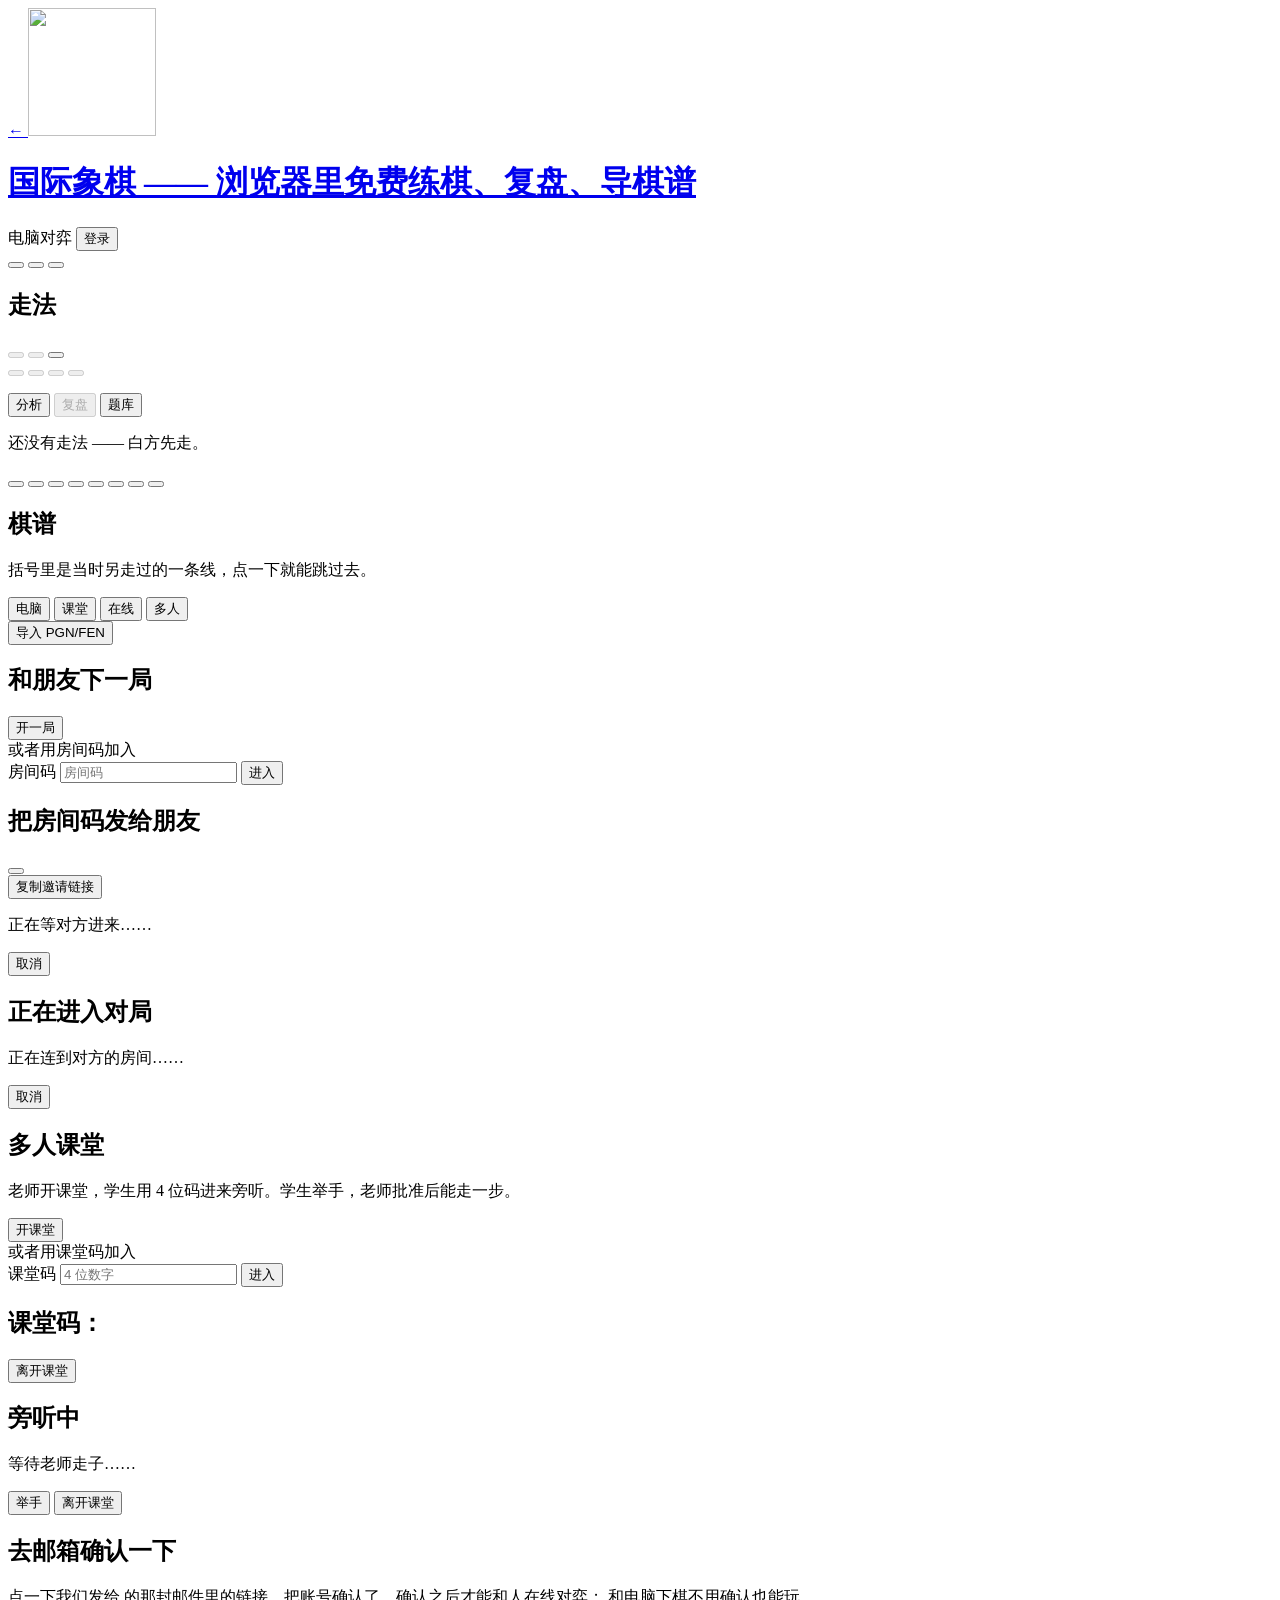
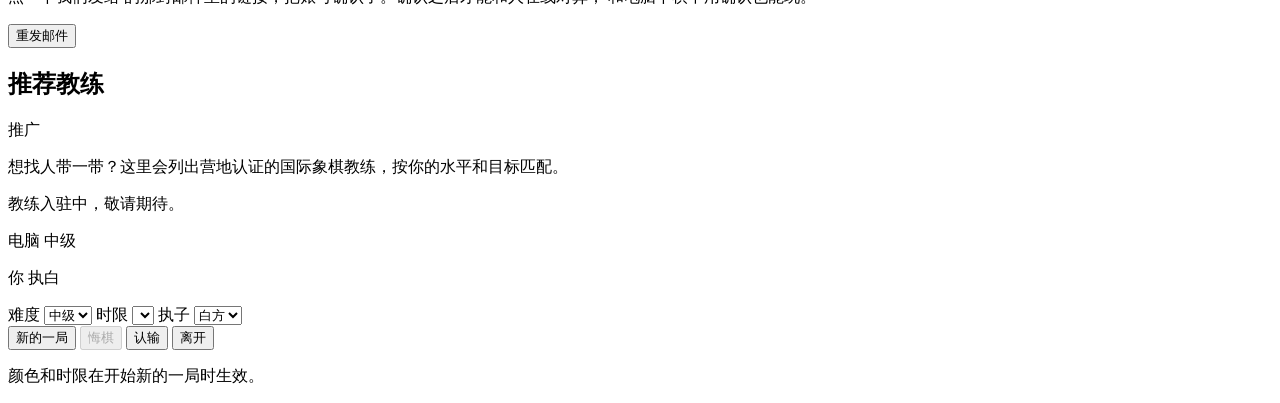
==== src/chess/index.html @ eb6404f6 "Chess: mark the coach section as a promotional slot It is an add-on rather than a feature, so it sho" ====
<!doctype html>
<html lang="zh-CN">
  <head>
    <meta charset="UTF-8" />
    <meta name="viewport" content="width=device-width, initial-scale=1.0" />
    <meta name="description" content="给自学者的一副国际象棋棋盘，浏览器里直接下，免费、无广告、不用装东西。和电脑练（三档难度），课堂或报房间码和朋友在线下，走完一手一手回看，棋谱能复制或存成 PGN 文件。" />
    <link rel="canonical" href="https://www.ichessgeek.com/chess/" />
    <meta property="og:type" content="website" />
    <meta property="og:site_name" content="国际象棋" />
    <meta property="og:url" content="https://www.ichessgeek.com/chess/" />
    <meta property="og:title" content="国际象棋自学 —— 浏览器里练棋、复盘、导棋谱" />
    <meta property="og:description" content="免费、不用装东西。和电脑练，或者报房间码和朋友在线下；走完一手一手回看，棋谱一键复制或存成 PGN。" />
    <!-- 1200x630 (1.91:1) is the ratio Facebook, LinkedIn, Slack, and X's
         large card all render. Built from tools/og-image.html.
         The name carries a v2 because crawlers and the CDN key the picture on
         its URL: overwriting og-image.png would keep serving the old card for a
         week, and links shared earlier still point at that URL, so it stays. -->
    <meta property="og:image" content="https://www.ichessgeek.com/chess/og-image-v2.png" />
    <meta property="og:image:type" content="image/png" />
    <meta property="og:image:width" content="1200" />
    <meta property="og:image:height" content="630" />
    <meta property="og:image:alt" content="国际象棋自学 —— 浏览器里免费。一张走出将死的棋盘。" />
    <meta name="twitter:card" content="summary_large_image" />
    <meta name="twitter:title" content="国际象棋自学 —— 浏览器里练棋、复盘、导棋谱" />
    <meta name="twitter:description" content="免费、不用装东西。和电脑练，或者报房间码和朋友在线下；走完一手一手回看，棋谱一键复制或存成 PGN。" />
    <meta name="twitter:image" content="https://www.ichessgeek.com/chess/og-image-v2.png" />
    <meta name="twitter:image:alt" content="国际象棋自学 —— 浏览器里免费。一张走出将死的棋盘。" />
    <link rel="icon" href="favicon.ico" sizes="48x48" />
    <link rel="icon" type="image/png" sizes="32x32" href="favicon-32x32.png" />
    <link rel="icon" type="image/png" sizes="16x16" href="favicon-16x16.png" />
    <link rel="apple-touch-icon" sizes="180x180" href="apple-touch-icon.png" />
    <link rel="manifest" href="site.webmanifest" />
    <meta name="theme-color" content="#f4f5f9" media="(prefers-color-scheme: light)" />
    <meta name="theme-color" content="#13151b" media="(prefers-color-scheme: dark)" />
    <title>国际象棋自学 —— 浏览器里练棋、复盘、导棋谱</title>
    <script type="application/ld+json">
      {
        "@context": "https://schema.org",
        "@type": ["WebApplication", "VideoGame"],
        "name": "国际象棋自学 —— 浏览器里练棋、复盘、导棋谱",
        "url": "https://www.ichessgeek.com/chess/",
        "description": "给自学者的一副国际象棋棋盘，浏览器里直接下，免费、无广告、不用装东西。和电脑练（三档难度），课堂或报房间码和朋友在线下，走完一手一手回看，棋谱能复制或存成 PGN 文件。",
        "applicationCategory": "EducationalApplication",
        "operatingSystem": "任何系统",
        "browserRequirements": "需要 JavaScript",
        "genre": "棋类",
        "gamePlatform": "网页浏览器",
        "playMode": ["SinglePlayer", "MultiPlayer"],
        "image": "https://www.ichessgeek.com/chess/icon-512.png",
        "offers": {
          "@type": "Offer",
          "price": "0",
          "priceCurrency": "USD"
        }
      }
    </script>
    <script>
      // Resolve the theme before first paint to avoid a flash. main.js keeps
      // the attribute in sync afterwards; "system" follows the OS setting.
      (function () {
        var theme;
        try {
          theme = (JSON.parse(localStorage.getItem('chess-settings')) || {}).theme;
        } catch (e) {
          /* fall through to system */
        }
        if (theme !== 'light' && theme !== 'dark') {
          theme = window.matchMedia('(prefers-color-scheme: dark)').matches
            ? 'dark'
            : 'light';
        }
        document.documentElement.dataset.theme = theme;
      })();
    </script>
    <!-- Plausible 是上游站的统计，脚本里写的是他们的站点 id，在我们域名上只会
         404；src/analytics.js 的 track() 用 window.plausible?.()，没有存根也只是
         什么都不做，所以这里整段去掉，不替换成别的统计。 -->
  </head>
  <body>
    <noscript>
      <p class="noscript-note">
        这副棋盘完全在浏览器里运行，需要开启 JavaScript 才能用。
        开启之后就能和电脑对弈，或者两个人用一台设备课堂对弈。
      </p>
    </noscript>
    <div id="app">
      <header class="topbar">
        <a class="brand" href="/" aria-label="国际象棋 —— 返回 ichessgeek.com 首页">
          <span class="brand-back" aria-hidden="true">←</span>
          <span class="brand-mark"><img src="icon-128.png" alt="" width="128" height="128" /></span>
          <h1 class="brand-name">国际象棋<span class="visually-hidden"> —— 浏览器里免费练棋、复盘、导棋谱</span></h1>
        </a>
        <div class="topbar-right">
          <span class="topbar-note" id="topbar-note">电脑对弈</span>
          <button class="account-chip" id="account-chip" type="button" aria-haspopup="dialog" aria-controls="account-dialog">
            <i data-lucide="user"></i>
            <span class="account-chip-name" id="account-chip-label">登录</span>
            <span class="account-flag" id="account-flag" title="邮箱还没确认" aria-hidden="true" hidden>!</span>
          </button>
          <div class="theme-toggle" role="group" aria-label="主题">
            <button type="button" data-theme-choice="light" title="浅色主题" aria-label="浅色主题">
              <i data-lucide="sun"></i>
            </button>
            <button type="button" data-theme-choice="dark" title="深色主题" aria-label="深色主题">
              <i data-lucide="moon"></i>
            </button>
            <button type="button" data-theme-choice="system" title="跟随系统主题" aria-label="跟随系统主题">
              <i data-lucide="monitor"></i>
            </button>
          </div>
        </div>
      </header>

      <main class="layout">
        <aside class="sidebar sidebar-left">
          <section class="card moves-card" id="moves-card">
            <div class="card-head">
              <h2 class="card-title">走法</h2>
              <div class="card-actions">
                <button class="icon-btn icon-btn-sm" id="pgn-copy-btn" type="button" title="复制 PGN 棋谱" aria-label="复制 PGN 棋谱" disabled>
                  <i data-lucide="clipboard-copy"></i>
                </button>
                <button class="icon-btn icon-btn-sm" id="pgn-download-btn" type="button" title="下载 PGN 文件" aria-label="下载 PGN 文件" disabled>
                  <i data-lucide="download"></i>
                </button>
                <button class="icon-btn icon-btn-sm" id="library-btn" type="button" title="棋谱库：下过的局都在这里" aria-label="打开棋谱库">
                  <i data-lucide="library"></i>
                </button>
              </div>
            </div>
            <div class="review-bar">
              <div class="review-nav" role="group" aria-label="回看棋局">
                <button class="icon-btn icon-btn-sm" id="review-first-btn" type="button" title="开局局面" aria-label="回到开局局面" disabled>
                  <i data-lucide="chevron-first"></i>
                </button>
                <button class="icon-btn icon-btn-sm" id="review-prev-btn" type="button" title="上一步" aria-label="回看上一步" disabled>
                  <i data-lucide="chevron-left"></i>
                </button>
                <button class="icon-btn icon-btn-sm" id="review-next-btn" type="button" title="下一步" aria-label="前进到下一步" disabled>
                  <i data-lucide="chevron-right"></i>
                </button>
                <button class="icon-btn icon-btn-sm" id="review-last-btn" type="button" title="最新局面" aria-label="回到最新局面" disabled>
                  <i data-lucide="chevron-last"></i>
                </button>
              </div>
              <p class="review-note" id="review-note"></p>
              <div class="review-modes">
                <button class="btn btn-ghost analysis-toggle" id="analysis-btn" type="button" aria-pressed="false">
                  <i data-lucide="activity"></i>分析
                </button>
                <button class="btn btn-ghost review-toggle" id="review-game-btn" type="button" disabled>
                  <i data-lucide="scan-search"></i>复盘
                </button>
                <button class="btn btn-ghost tactics-toggle" id="tactics-btn" type="button" aria-pressed="false">
                  <i data-lucide="target"></i>题库
                </button>
              </div>
            </div>
            <ol class="move-list" id="move-list"></ol>
            <p class="moves-empty" id="moves-empty">还没有走法 —— 白方先走。</p>
            <section class="analysis hidden" id="analysis-panel" aria-label="引擎评估">
              <div class="eval-row">
                <div class="eval-bar" aria-hidden="true"><span class="eval-fill" id="eval-fill"></span></div>
                <span class="eval-score" id="eval-score"></span>
              </div>
              <ol class="eval-lines" id="eval-lines"></ol>
              <p class="eval-note" id="eval-note"></p>
            </section>
            <section class="tactics-section hidden" id="tactics-panel-section" aria-label="题库练习">
              <div id="tactics-panel-container"></div>
            </section>
          </section>
        </aside>

        <section class="board-column">
          <div class="board-frame">
            <div id="board" class="board" role="grid" aria-label="国际象棋棋盘"></div>
          </div>
          <div class="annotation-toolbar" id="annotation-toolbar" role="toolbar" aria-label="画笔工具">
            <button type="button" data-tool="square" aria-pressed="false" title="格子高亮：点击格子添加/移除高亮">
              <i data-lucide="square"></i>
            </button>
            <button type="button" data-tool="arrow" aria-pressed="false" title="箭头：从起点拖到终点画箭头">
              <i data-lucide="arrow-right"></i>
            </button>
            <button type="button" data-tool="erase" aria-pressed="false" title="擦除：点击格子或箭头擦除">
              <i data-lucide="eraser"></i>
            </button>
            <span class="separator"></span>
            <button type="button" class="color-swatch" data-color="yellow" aria-pressed="true" aria-label="黄色（当前选中）" title="黄色"></button>
            <button type="button" class="color-swatch" data-color="green" aria-pressed="false" aria-label="绿色" title="绿色"></button>
            <button type="button" class="color-swatch" data-color="red" aria-pressed="false" aria-label="红色" title="红色"></button>
            <button type="button" class="color-swatch" data-color="blue" aria-pressed="false" aria-label="蓝色" title="蓝色"></button>
            <span class="separator"></span>
            <button type="button" id="annotation-clear" title="清空当前局面所有标注">
              <i data-lucide="trash-2"></i>
            </button>
          </div>
          <!-- 主线带支线的棋谱另开一页，放在棋盘正下方：走法区是记录本，只记走出来的
               那一条线，括号里的另一条得另放才看得清（写法照 ChessBase 的注释窗）。 -->
          <section class="pgn-sheet hidden" id="pgn-sheet" aria-label="棋谱：主线与支线">
            <div class="pgn-head">
              <h2 class="pgn-title">棋谱</h2>
              <p class="pgn-note">括号里是当时另走过的一条线，点一下就能跳过去。</p>
            </div>
            <div class="pgn-body" id="pgn-body"></div>
          </section>
          <!-- 复盘报告放在棋盘下方而不是左侧走法卡里：那一栏只有 280px，评估曲线
               挤成一条看不清起伏，多分支棋谱和教练的批注更放不下。 -->
          <section class="review-progress-section hidden" id="review-progress-section">
            <div id="review-progress-container"></div>
          </section>
          <section class="review-sheet hidden" id="review-result-panel" aria-label="复盘报告">
            <div class="review-panel" id="review-panel-container"></div>
          </section>
        </section>

        <aside class="sidebar">
          <div class="mode-switch" role="group" aria-label="对弈模式">
            <button type="button" data-mode="computer" aria-pressed="true">
              <i data-lucide="cpu"></i>电脑
            </button>
            <button type="button" data-mode="local" aria-pressed="false">
              <i data-lucide="users"></i>课堂
            </button>
            <button type="button" data-mode="online" aria-pressed="false">
              <i data-lucide="globe"></i>在线
            </button>
            <button type="button" data-mode="class" aria-pressed="false">
              <i data-lucide="school"></i>多人
            </button>
          </div>

          <button type="button" class="btn btn-secondary" id="import-btn">
            <i data-lucide="upload"></i>导入 PGN/FEN
          </button>

          <div id="result-banner" class="result-banner hidden"></div>

          <section class="card online-card hidden" id="online-card" aria-label="在线对弈设置">
            <div class="online-section" id="online-idle">
              <h2 class="card-title">和朋友下一局</h2>
              <p class="online-note" id="online-invite-note" hidden>
                有人约你对弈 —— 按「进入」就能坐下。
              </p>
              <button class="btn btn-primary btn-block" id="host-btn" type="button">
                <i data-lucide="plus"></i><span id="host-btn-label">开一局</span>
              </button>
              <div class="online-divider" aria-hidden="true"><span>或者用房间码加入</span></div>
              <form class="join-row" id="join-form">
                <label class="visually-hidden" for="join-input">房间码</label>
                <!-- Room codes are six characters from an alphabet with no I, O,
                     0 or 1, and served uppercase. The referee folds case, but a
                     phone keyboard that starts in lowercase shows the player a
                     code that does not look like the one they were sent. -->
                <input
                  id="join-input"
                  name="code"
                  placeholder="房间码"
                  autocomplete="off"
                  autocapitalize="characters"
                  autocorrect="off"
                  spellcheck="false"
                />
                <button class="btn btn-ghost" id="join-btn" type="submit">进入</button>
              </form>
              <p class="online-error" id="online-error" role="alert" hidden></p>
            </div>

            <div class="online-section hidden" id="online-hosting">
              <h2 class="card-title">把房间码发给朋友</h2>
              <div class="invite-box">
                <code class="invite-code" id="invite-code"></code>
                <button class="icon-btn" id="copy-code-btn" type="button" title="复制房间码" aria-label="复制房间码">
                  <i data-lucide="copy" class="icon-copy"></i>
                  <i data-lucide="check" class="icon-check hidden"></i>
                </button>
              </div>
              <button class="btn btn-primary btn-block" id="copy-link-btn" type="button">
                <i data-lucide="link"></i><span id="copy-link-label">复制邀请链接</span>
              </button>
              <p class="online-wait"><span class="spinner" aria-hidden="true"></span>正在等对方进来……</p>
              <button class="btn btn-ghost btn-block" id="cancel-host-btn" type="button">取消</button>
            </div>

            <div class="online-section hidden" id="online-joining">
              <h2 class="card-title">正在进入对局</h2>
              <p class="online-wait"><span class="spinner" aria-hidden="true"></span>正在连到对方的房间……</p>
              <button class="btn btn-ghost btn-block" id="cancel-join-btn" type="button">取消</button>
            </div>
          </section>

          <section class="card class-card hidden" id="class-card" aria-label="多人课堂">
            <div class="online-section" id="class-idle">
              <h2 class="card-title">多人课堂</h2>
              <p class="online-note">老师开课堂，学生用 4 位码进来旁听。学生举手，老师批准后能走一步。</p>
              <button class="btn btn-primary btn-block" id="class-create-btn" type="button">
                <i data-lucide="plus"></i>开课堂
              </button>
              <div class="online-divider" aria-hidden="true"><span>或者用课堂码加入</span></div>
              <form class="join-row" id="class-join-form">
                <label class="visually-hidden" for="class-join-input">课堂码</label>
                <input
                  id="class-join-input"
                  name="code"
                  type="text"
                  inputmode="numeric"
                  autocomplete="off"
                  maxlength="4"
                  pattern="\d{4}"
                  placeholder="4 位数字"
                />
                <button class="btn btn-ghost" id="class-join-btn" type="submit">进入</button>
              </form>
              <p class="online-error" id="class-error" role="alert" hidden></p>
            </div>

            <div class="online-section hidden" id="class-active">
              <h2 class="card-title">课堂码：<span id="class-code-display"></span></h2>
              <div id="class-students" class="class-students"></div>
              <button class="btn btn-ghost btn-block" id="class-leave-btn" type="button">离开课堂</button>
            </div>

            <div class="online-section hidden" id="class-student-panel">
              <h2 class="card-title">旁听中</h2>
              <p class="online-note" id="class-student-status">等待老师走子……</p>
              <button class="btn btn-primary btn-block" id="class-hand-btn" type="button">
                <i data-lucide="hand"></i><span class="class-hand-label">举手</span>
              </button>
              <button class="btn btn-ghost btn-block" id="class-student-leave-btn" type="button">离开课堂</button>
            </div>
          </section>

          <!-- Shown only for a signed-in player whose email is not confirmed
               yet: the one thing standing between them and a game online. -->
          <section class="card verify-card hidden" id="verify-card" aria-labelledby="verify-title">
            <h2 class="card-title" id="verify-title">去邮箱确认一下</h2>
            <p class="verify-note">
              点一下我们发给
              <span class="verify-mail" id="verify-email"></span>
              的那封邮件里的链接，把账号确认了。确认之后才能和人在线对弈；
              和电脑下棋不用确认也能玩。
            </p>
            <button class="btn btn-ghost btn-block" id="resend-btn" type="button">重发邮件</button>
            <p class="online-error" id="verify-error" role="alert" hidden></p>
          </section>

          <!-- 推荐教练：附加位（不是功能），等营地老师入驻后再填真实内容。 -->
          <section class="card coach-card" id="coach-card" aria-labelledby="coach-title">
            <div class="coach-head">
              <h2 class="card-title" id="coach-title">
                <i data-lucide="megaphone" class="coach-icon"></i>推荐教练
              </h2>
              <span class="coach-tag">推广</span>
            </div>
            <p class="coach-note">
              想找人带一带？这里会列出营地认证的国际象棋教练，按你的水平和目标匹配。
            </p>
            <p class="coach-coming-soon">教练入驻中，敬请期待。</p>
          </section>

          <section class="card player-card" id="card-top">
            <span class="player-icon">
              <i data-lucide="cpu" class="icon-cpu"></i>
              <i data-lucide="user" class="icon-user hidden"></i>
            </span>
            <div class="player-info">
              <p class="player-line">
                <span class="player-name" id="top-name">电脑</span>
                <span class="player-note" id="top-caption">中级</span>
                <span class="dots" aria-hidden="true"><span></span><span></span><span></span></span>
              </p>
              <p class="player-taken">
                <span class="caps" id="captures-top"></span>
                <span class="material" id="material-top"></span>
              </p>
            </div>
            <!-- role="timer" is readable on demand but never announced, which
                 is what a value changing ten times a second wants to be. -->
            <span class="clock hidden" id="clock-top" role="timer"></span>
            <span class="turn-dot" aria-hidden="true"></span>
          </section>

          <section class="card player-card" id="card-bottom">
            <span class="player-icon"><i data-lucide="user"></i></span>
            <div class="player-info">
              <p class="player-line">
                <span class="player-name" id="bottom-name">你</span>
                <span class="player-note" id="bottom-caption">执白</span>
              </p>
              <p class="player-taken">
                <span class="caps" id="captures-bottom"></span>
                <span class="material" id="material-bottom"></span>
              </p>
            </div>
            <span class="clock hidden" id="clock-bottom" role="timer"></span>
            <span class="turn-dot" aria-hidden="true"></span>
          </section>

          <section class="controls" id="controls">
            <div class="field-row" id="field-row">
              <label class="field" id="level-field">
                <span class="field-label">难度</span>
                <select id="level-select">
                  <option value="easy">入门</option>
                  <option value="medium" selected>中级</option>
                  <option value="hard">高级</option>
                </select>
              </label>
              <label class="field" id="time-field">
                <span class="field-label">时限</span>
                <!-- Options are built from TIME_CONTROLS in src/game/clock.js,
                     so the ids that cross the wire and land in saved games
                     have exactly one definition. -->
                <select id="time-select"></select>
              </label>
              <label class="field" id="color-field">
                <span class="field-label" id="color-label">执子</span>
                <select id="color-select">
                  <option value="w" selected>白方</option>
                  <option value="b">黑方</option>
                  <option value="random">随机</option>
                </select>
              </label>
            </div>
            <div class="button-row" id="button-row">
              <button class="btn btn-primary" id="new-game-btn" type="button">
                <i data-lucide="plus"></i>新的一局
              </button>
              <button class="btn btn-ghost" id="undo-btn" type="button" disabled>
                <i data-lucide="undo-2"></i>悔棋
              </button>
              <button class="btn btn-ghost btn-danger hidden" id="resign-btn" type="button">
                <i data-lucide="flag"></i>认输
              </button>
              <button class="btn btn-ghost hidden" id="leave-btn" type="button">
                <i data-lucide="log-out"></i>离开
              </button>
            </div>
            <p class="controls-hint" id="controls-hint">颜色和时限在开始新的一局时生效。</p>
          </section>
        </aside>
      </main>
    </div>

    <!-- Announces moves, check, and game results to assistive technology. -->
    <div class="visually-hidden" role="status" id="sr-status"></div>

    <!-- Transient notices (copied link, opponent events, connection errors). -->
    <div class="toast" id="toast" role="status"></div>

    <dialog class="dialog promo-dialog" id="promo-dialog" aria-labelledby="promo-title">
      <h2 class="dialog-title" id="promo-title">升变成</h2>
      <div class="promo-choices">
        <button type="button" data-promo="q" autofocus><img alt="后" /></button>
        <button type="button" data-promo="r"><img alt="车" /></button>
        <button type="button" data-promo="b"><img alt="象" /></button>
        <button type="button" data-promo="n"><img alt="马" /></button>
      </div>
    </dialog>

    <dialog class="dialog gameover-dialog" id="gameover-dialog" aria-labelledby="gameover-title" aria-describedby="gameover-sub">
      <span class="gameover-icon" id="gameover-icon-win"><i data-lucide="trophy"></i></span>
      <span class="gameover-icon" id="gameover-icon-loss"><i data-lucide="flag"></i></span>
      <span class="gameover-icon" id="gameover-icon-draw"><i data-lucide="handshake"></i></span>
      <h2 class="dialog-title" id="gameover-title">对局结束</h2>
      <p class="dialog-sub" id="gameover-sub"></p>
      <div class="dialog-buttons">
        <button class="btn btn-primary" id="gameover-new" type="button" autofocus>新的一局</button>
        <button class="btn btn-ghost" id="gameover-close" type="button">回看棋盘</button>
      </div>
    </dialog>

    <dialog class="dialog" id="confirm-dialog" aria-labelledby="confirm-title" aria-describedby="confirm-sub">
      <h2 class="dialog-title" id="confirm-title"></h2>
      <p class="dialog-sub" id="confirm-sub"></p>
      <div class="dialog-buttons">
        <button class="btn btn-danger-solid" id="confirm-yes" type="button"></button>
        <button class="btn btn-ghost" id="confirm-no" type="button" autofocus>取消</button>
      </div>
    </dialog>

    <dialog class="dialog import-dialog" id="import-dialog" aria-labelledby="import-title">
      <h2 class="dialog-title" id="import-title">导入棋局</h2>
      <p class="dialog-sub">粘贴 PGN 或 FEN 字符串，导入棋局或局面。</p>
      <textarea id="import-textarea" rows="8" placeholder="例如：&#10;1. e4 e5 2. Nf3 Nc6 *&#10;&#10;或 FEN：&#10;rnbqkbnr/pppppppp/8/8/4P3/8/PPPP1PPP/RNBQKBNR b KQkq e3 0 1"></textarea>
      <p class="import-error hidden" id="import-error"></p>
      <div class="dialog-buttons">
        <button class="btn btn-primary" id="import-confirm" type="button">导入</button>
        <button class="btn btn-ghost" id="import-cancel" type="button">取消</button>
      </div>
    </dialog>

    <dialog class="dialog account-dialog" id="account-dialog" aria-labelledby="account-title">
      <h2 class="dialog-title" id="account-title">登录</h2>

      <div class="account-tabs" role="group" aria-label="登录或注册" id="account-tabs">
        <button type="button" data-pane="signin" class="selected" aria-pressed="true">登录</button>
        <button type="button" data-pane="signup" aria-pressed="false">注册</button>
      </div>

      <!-- novalidate: a browser's own "please fill out this field" bubble comes
           in the browser's language and pops over there, not in the line this
           panel already has for it. The server checks everything anyway. -->
      <form class="account-pane" id="signin-pane" novalidate>
        <label class="field">
          <span class="field-label">邮箱</span>
          <input id="signin-email" name="email" type="email" autocomplete="username" spellcheck="false" />
        </label>
        <label class="field">
          <span class="field-label">密码</span>
          <input id="signin-password" name="password" type="password" autocomplete="current-password" />
        </label>
        <p class="online-error" id="signin-error" role="alert" hidden></p>
        <button class="btn btn-primary btn-block" id="signin-btn" type="submit">登录</button>
      </form>

      <form class="account-pane hidden" id="signup-pane" novalidate>
        <label class="field">
          <span class="field-label">昵称</span>
          <!-- The server caps the nickname at 30 characters; the field says so
               up front rather than letting a long name be quietly cut. -->
          <input id="signup-nickname" name="nickname" maxlength="30" autocomplete="nickname" />
        </label>
        <label class="field">
          <span class="field-label">邮箱</span>
          <input id="signup-email" name="email" type="email" autocomplete="username" spellcheck="false" />
        </label>
        <label class="field">
          <span class="field-label">密码</span>
          <input id="signup-password" name="password" type="password" autocomplete="new-password" />
        </label>
        <p class="account-hint">至少 8 位。我们会发一封邮件确认这个地址 —— 现在就能开始下棋。</p>
        <p class="online-error" id="signup-error" role="alert" hidden></p>
        <button class="btn btn-primary btn-block" id="signup-btn" type="submit">注册</button>
      </form>

      <div class="account-pane hidden" id="account-pane">
        <p class="account-name" id="account-name"></p>
        <p class="account-mail" id="account-mail"></p>
        <p class="account-state" id="account-state"></p>
        <div class="dialog-buttons">
          <button class="btn btn-ghost" id="account-signout-btn" type="button">
            <i data-lucide="log-out"></i>退出登录
          </button>
          <button class="btn btn-primary" id="account-close-btn" type="button">关闭</button>
        </div>
      </div>
    </dialog>

    <dialog class="dialog library-dialog" id="library-dialog" aria-labelledby="library-title">
      <h2 class="dialog-title" id="library-title">棋谱库</h2>
      <p class="dialog-sub" id="library-note">下完的局存在这台设备上（最多 60 局）。勾选后一次导出成一个 PGN 文件。</p>

      <div class="library-bar hidden" id="library-bar">
        <label class="library-all" id="library-all">
          <input type="checkbox" id="library-select-all" />
          <span>全选</span>
        </label>
        <p class="library-picked" id="library-picked" role="status"></p>
      </div>

      <ul class="library-list" id="library-list"></ul>
      <p class="library-empty" id="library-empty">还没有下完的局 —— 赢、输、和、认输都算，终局之后就会出现在这里。</p>

      <div class="dialog-buttons">
        <button class="btn btn-primary btn-block" id="library-export-btn" type="button">
          <i data-lucide="download"></i>导出勾选的棋谱
        </button>
      </div>
      <div class="dialog-buttons">
        <button class="btn btn-ghost" id="library-clear-btn" type="button">清空</button>
        <button class="btn btn-ghost" id="library-close-btn" type="button">关闭</button>
      </div>
    </dialog>

    <script type="module" src="/src/main.js"></script>
  </body>
</html>
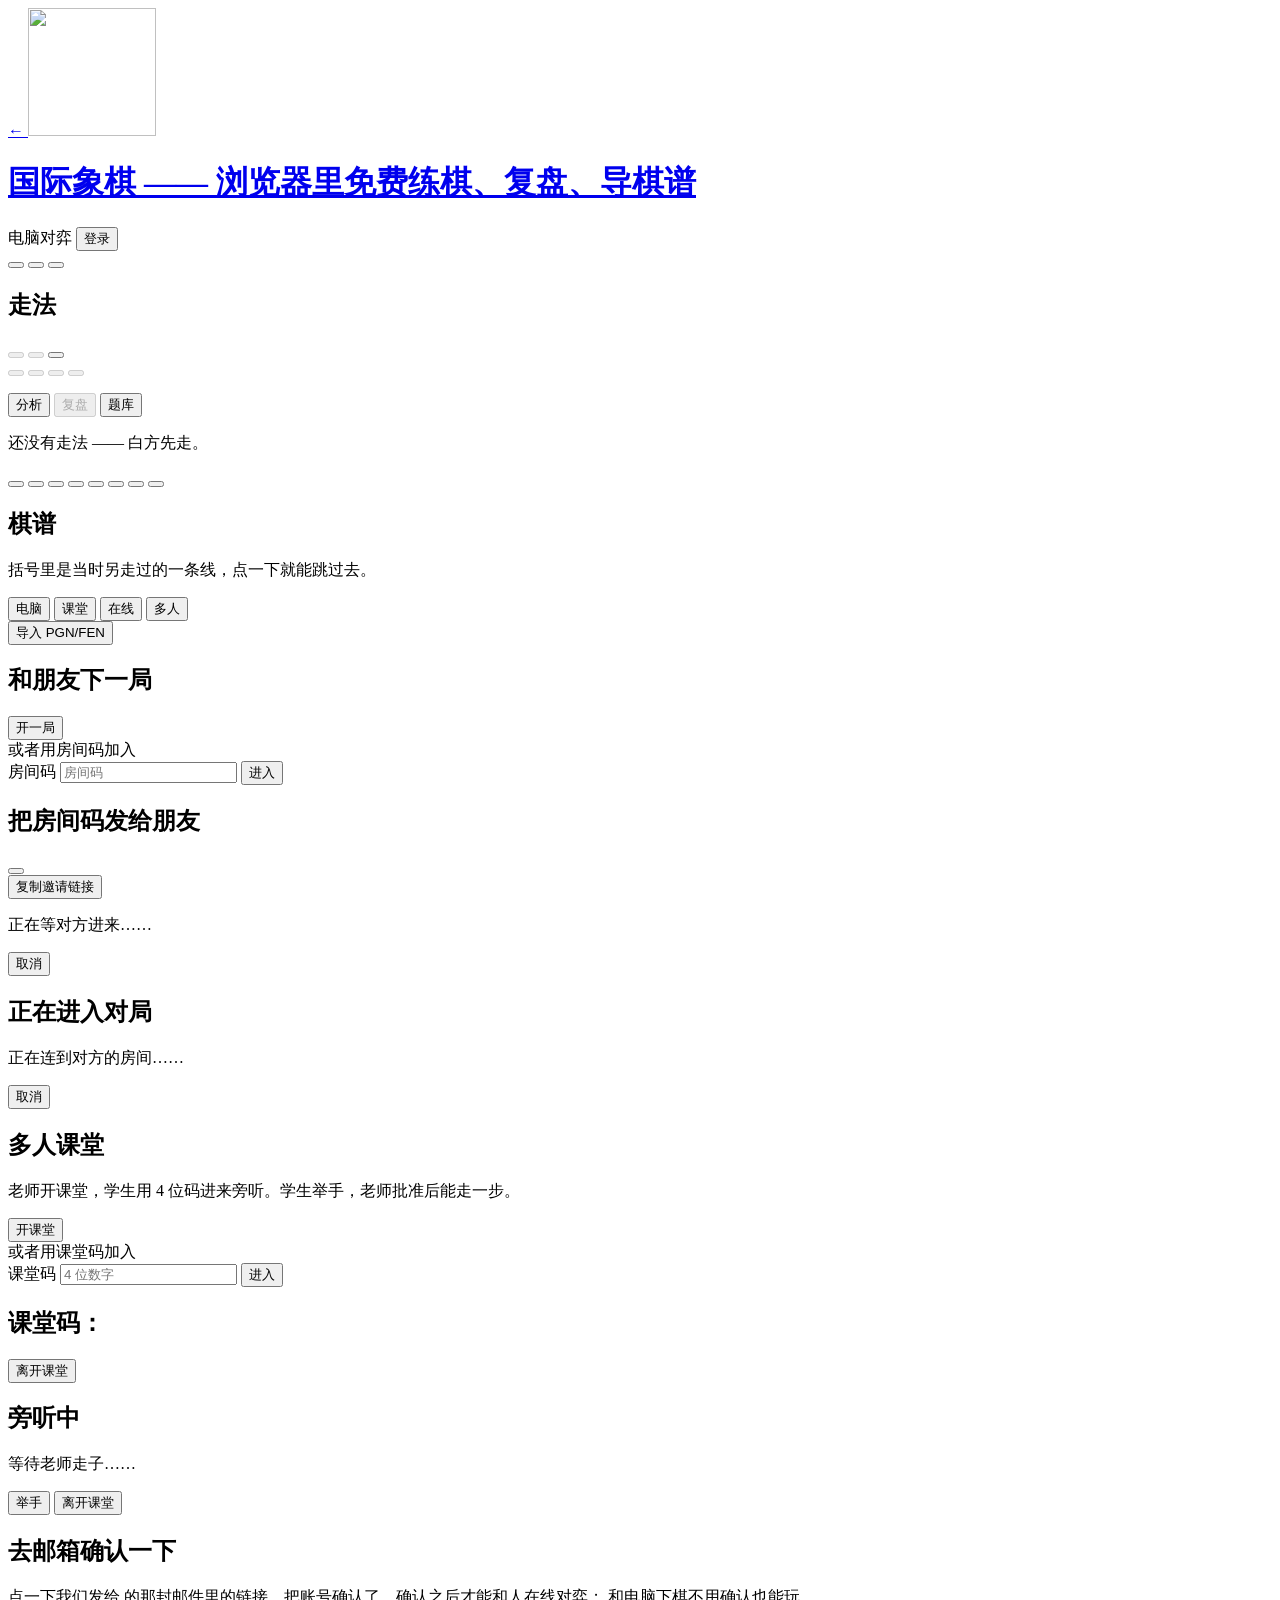
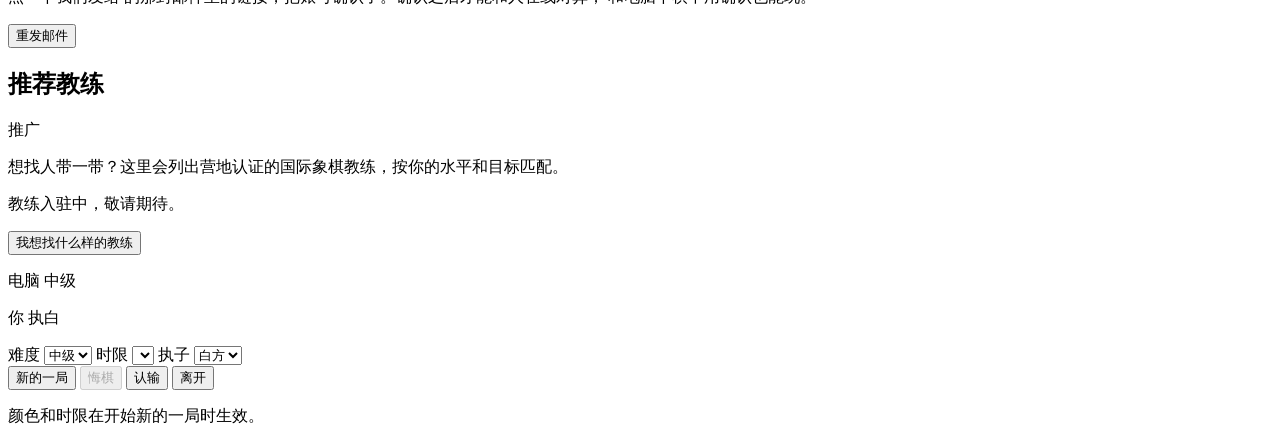
==== commit 468a773a: "Chess: a form for what kind of coach you are looking for The coach card now opens a dialog: level, g" ====
--- a/src/chess/index.html
+++ b/src/chess/index.html
@@ -357,6 +357,14 @@
               想找人带一带？这里会列出营地认证的国际象棋教练，按你的水平和目标匹配。
             </p>
             <p class="coach-coming-soon">教练入驻中，敬请期待。</p>
+
+            <!-- 先把"你想要什么样的"收下来：教练入驻那天才有东西可匹配，
+                 而这件事现在就能做，不必等老师。 -->
+            <button class="btn btn-ghost btn-block coach-pref-btn" id="coach-pref-btn" type="button"
+                    aria-haspopup="dialog" aria-controls="coach-pref-dialog">
+              <i data-lucide="target"></i><span class="coach-pref-btn-label">我想找什么样的教练</span>
+            </button>
+            <p class="coach-pref-state hidden" id="coach-pref-state"></p>
           </section>
 
           <section class="card player-card" id="card-top">
@@ -574,6 +582,73 @@
       </div>
     </dialog>
 
+    <!-- 教练偏好。六组选项的控件、legend 的措辞和那句"选几项"的提示，全由
+         src/ui/coachPref.js 按 src/game/coachPref.js 那张表生成 —— 选项与上限只在
+         一处定义，加一档水平或改个数量上限都不用动这里。这里只留容器。 -->
+    <dialog class="dialog coach-pref-dialog" id="coach-pref-dialog" aria-labelledby="coach-pref-title">
+      <h2 class="dialog-title" id="coach-pref-title">我想找什么样的教练</h2>
+      <p class="dialog-sub">
+        想法会变，这张表随时能改。填不填都能下棋 —— 它只影响教练入驻之后给你推荐谁。
+      </p>
+
+      <fieldset class="pref-group" id="pref-level-group">
+        <legend class="pref-legend" id="pref-level-legend"></legend>
+        <div class="pref-choices" id="pref-level-choices"></div>
+      </fieldset>
+
+      <fieldset class="pref-group" id="pref-goals-group">
+        <legend class="pref-legend" id="pref-goals-legend"></legend>
+        <div class="pref-choices" id="pref-goals-choices"></div>
+      </fieldset>
+
+      <fieldset class="pref-group" id="pref-formats-group">
+        <legend class="pref-legend" id="pref-formats-legend"></legend>
+        <div class="pref-choices" id="pref-formats-choices"></div>
+      </fieldset>
+
+      <fieldset class="pref-group" id="pref-slots-group">
+        <legend class="pref-legend" id="pref-slots-legend"></legend>
+        <div class="pref-choices" id="pref-slots-choices"></div>
+      </fieldset>
+
+      <fieldset class="pref-group" id="pref-timezone-group">
+        <legend class="pref-legend" id="pref-timezone-legend"></legend>
+        <div class="pref-choices" id="pref-timezone-choices"></div>
+      </fieldset>
+
+      <fieldset class="pref-group" id="pref-language-group">
+        <legend class="pref-legend" id="pref-language-legend"></legend>
+        <div class="pref-choices" id="pref-language-choices"></div>
+      </fieldset>
+
+      <label class="field pref-group pref-note-block" id="pref-note-group">
+        <span class="field-label pref-note-head">
+          <span>补充说明</span>
+          <span class="pref-counter" id="pref-note-count">0 / 240</span>
+        </span>
+        <!-- maxlength 故意放宽到 300（真上限是 240 个字）：卡死在 240 的话，人只
+             会觉得"打字打不上去"，看不到自己超了。计数变红再说清一次更好懂。 -->
+        <textarea class="pref-note" id="pref-note" rows="3" maxlength="300"
+                  placeholder="想解决什么问题、孩子多大、上过什么课……都可以写"></textarea>
+      </label>
+
+      <label class="pref-contact" id="pref-contact-group">
+        <input type="checkbox" id="pref-contact" />
+        <span>可以发邮件联系我（发到账号那个邮箱）。不勾也行，只是教练没法主动找你。</span>
+      </label>
+
+      <p class="pref-privacy">
+        这张表里没有邮箱、没有密码；能不能联系到你，只看上面那个勾。
+      </p>
+
+      <p class="online-error" id="coach-pref-error" role="alert" hidden></p>
+
+      <div class="dialog-buttons">
+        <button class="btn btn-ghost" id="coach-pref-close-btn" type="button">关闭</button>
+        <button class="btn btn-primary" id="coach-pref-save-btn" type="button">保存</button>
+      </div>
+    </dialog>
+
     <script type="module" src="/src/main.js"></script>
   </body>
 </html>
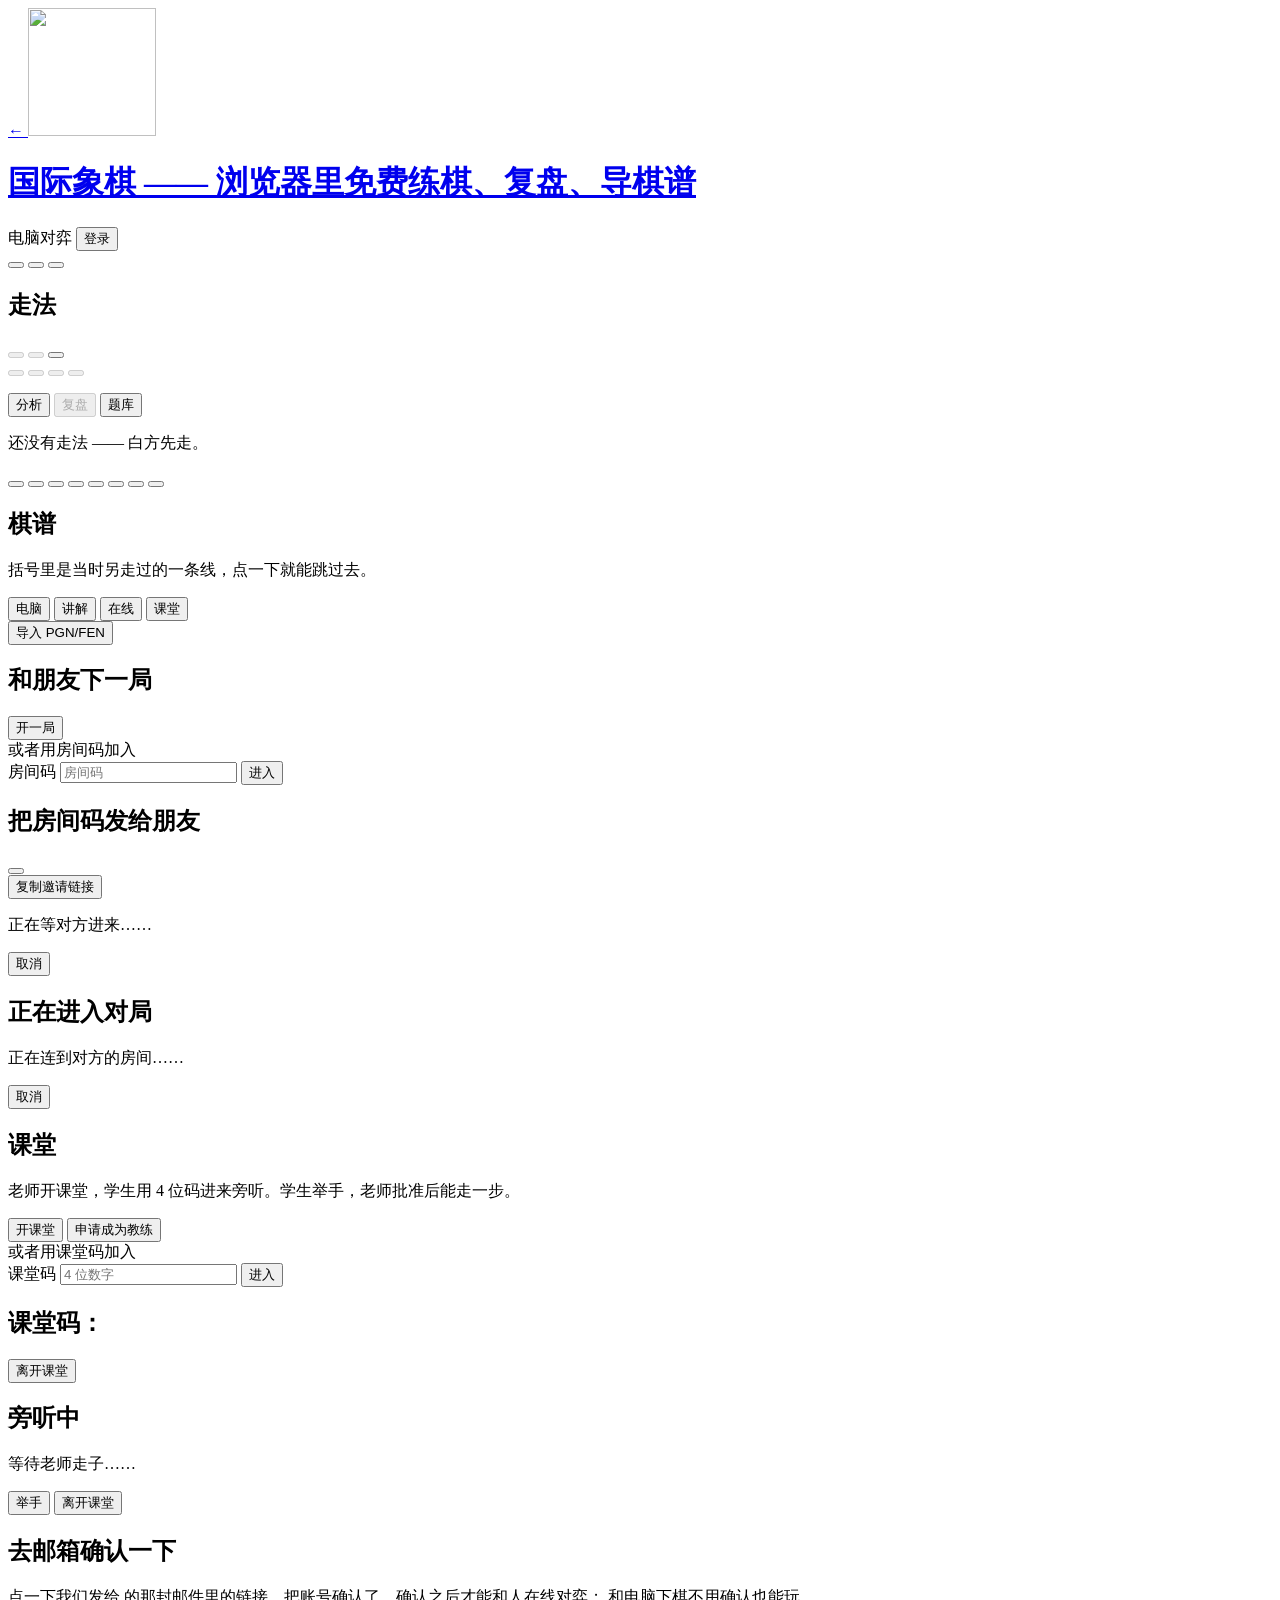
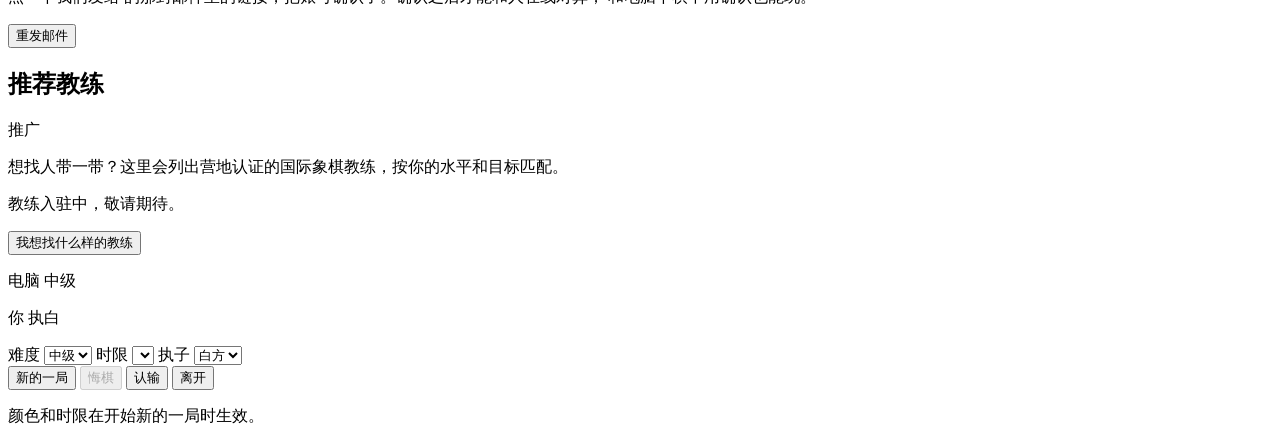
==== commit d28136fe: "Chess: only an approved coach opens a classroom The 开课堂 button used to be a local decision — anyone " ====
--- a/src/chess/index.html
+++ b/src/chess/index.html
@@ -3,7 +3,7 @@
   <head>
     <meta charset="UTF-8" />
     <meta name="viewport" content="width=device-width, initial-scale=1.0" />
-    <meta name="description" content="给自学者的一副国际象棋棋盘，浏览器里直接下，免费、无广告、不用装东西。和电脑练（三档难度），课堂或报房间码和朋友在线下，走完一手一手回看，棋谱能复制或存成 PGN 文件。" />
+    <meta name="description" content="给自学者的一副国际象棋棋盘，浏览器里直接下，免费、无广告、不用装东西。和电脑练（三档难度），两个人用一台设备讲解，或报房间码和朋友在线下，走完一手一手回看，棋谱能复制或存成 PGN 文件。" />
     <link rel="canonical" href="https://www.ichessgeek.com/chess/" />
     <meta property="og:type" content="website" />
     <meta property="og:site_name" content="国际象棋" />
@@ -39,7 +39,7 @@
         "@type": ["WebApplication", "VideoGame"],
         "name": "国际象棋自学 —— 浏览器里练棋、复盘、导棋谱",
         "url": "https://www.ichessgeek.com/chess/",
-        "description": "给自学者的一副国际象棋棋盘，浏览器里直接下，免费、无广告、不用装东西。和电脑练（三档难度），课堂或报房间码和朋友在线下，走完一手一手回看，棋谱能复制或存成 PGN 文件。",
+        "description": "给自学者的一副国际象棋棋盘，浏览器里直接下，免费、无广告、不用装东西。和电脑练（三档难度），两个人用一台设备讲解，或报房间码和朋友在线下，走完一手一手回看，棋谱能复制或存成 PGN 文件。",
         "applicationCategory": "EducationalApplication",
         "operatingSystem": "任何系统",
         "browserRequirements": "需要 JavaScript",
@@ -80,7 +80,7 @@
     <noscript>
       <p class="noscript-note">
         这副棋盘完全在浏览器里运行，需要开启 JavaScript 才能用。
-        开启之后就能和电脑对弈，或者两个人用一台设备课堂对弈。
+        开启之后就能和电脑对弈，或者两个人用一台设备讲解对弈。
       </p>
     </noscript>
     <div id="app">
@@ -221,13 +221,13 @@
               <i data-lucide="cpu"></i>电脑
             </button>
             <button type="button" data-mode="local" aria-pressed="false">
-              <i data-lucide="users"></i>课堂
+              <i data-lucide="users"></i>讲解
             </button>
             <button type="button" data-mode="online" aria-pressed="false">
               <i data-lucide="globe"></i>在线
             </button>
             <button type="button" data-mode="class" aria-pressed="false">
-              <i data-lucide="school"></i>多人
+              <i data-lucide="school"></i>课堂
             </button>
           </div>
 
@@ -290,12 +290,21 @@
             </div>
           </section>
 
-          <section class="card class-card hidden" id="class-card" aria-label="多人课堂">
+          <section class="card class-card hidden" id="class-card" aria-label="课堂">
             <div class="online-section" id="class-idle">
-              <h2 class="card-title">多人课堂</h2>
+              <h2 class="card-title">课堂</h2>
               <p class="online-note">老师开课堂，学生用 4 位码进来旁听。学生举手，老师批准后能走一步。</p>
               <button class="btn btn-primary btn-block" id="class-create-btn" type="button">
                 <i data-lucide="plus"></i>开课堂
+              </button>
+              <!-- 开课堂的资格由服务端判（chess_class_create.php 里的
+                   chess_require_teacher）。下面这两行只负责把"为什么按不动"说明白，
+                   并把申请入口摆在旁边 —— 它们不是门，删掉也拦不住任何人。
+                   内容由 src/ui/coachApp.js 按服务端回的那一态填，没取到就整块收起。 -->
+              <p class="class-teacher-note" id="class-teacher-note" hidden></p>
+              <button class="btn btn-ghost btn-block" id="coach-apply-btn" type="button"
+                      aria-haspopup="dialog" aria-controls="coach-app-dialog">
+                <i data-lucide="badge-check"></i><span id="coach-apply-label">申请成为教练</span>
               </button>
               <div class="online-divider" aria-hidden="true"><span>或者用课堂码加入</span></div>
               <form class="join-row" id="class-join-form">
@@ -649,6 +658,38 @@
       </div>
     </dialog>
 
+    <!-- 教练申请。只有一段话，所以这张框是写死的，不像偏好面板那样由数据生成。
+         每一态的措辞在 src/game/coachApp.js，填框和提交在 src/ui/coachApp.js。
+         宽度和 coach-pref-dialog 共用一档样式，避免两种框并排看着不像一处。 -->
+    <dialog class="dialog coach-pref-dialog coach-app-dialog" id="coach-app-dialog"
+            aria-labelledby="coach-app-title">
+      <h2 class="dialog-title" id="coach-app-title">申请成为营地教练</h2>
+      <p class="dialog-sub" id="coach-app-hint"></p>
+      <p class="coach-app-when" id="coach-app-when" hidden></p>
+
+      <label class="field pref-group pref-note-block" id="coach-app-intro-group">
+        <span class="field-label pref-note-head">
+          <span>你的经历</span>
+          <span class="pref-counter" id="coach-app-count">0 / 400</span>
+        </span>
+        <!-- maxlength 比真上限（400 个字）留了四十多个字的余量：卡死在 400 的话，
+             人只会觉得"打不上去"，看不到自己超了。计数变红再说清一次更好懂。 -->
+        <textarea class="pref-note" id="coach-app-intro" rows="6" maxlength="450"
+                  placeholder="带过几个学生、教了多久、能带什么程度、一周大概能上几次"></textarea>
+      </label>
+
+      <p class="pref-privacy">
+        这段话只有管理员看得到，不会出现在棋盘上，也不会发给别的教练。
+      </p>
+
+      <p class="online-error" id="coach-app-error" role="alert" hidden></p>
+
+      <div class="dialog-buttons">
+        <button class="btn btn-ghost" id="coach-app-close-btn" type="button">关闭</button>
+        <button class="btn btn-primary" id="coach-app-save-btn" type="button">提交申请</button>
+      </div>
+    </dialog>
+
     <script type="module" src="/src/main.js"></script>
   </body>
 </html>
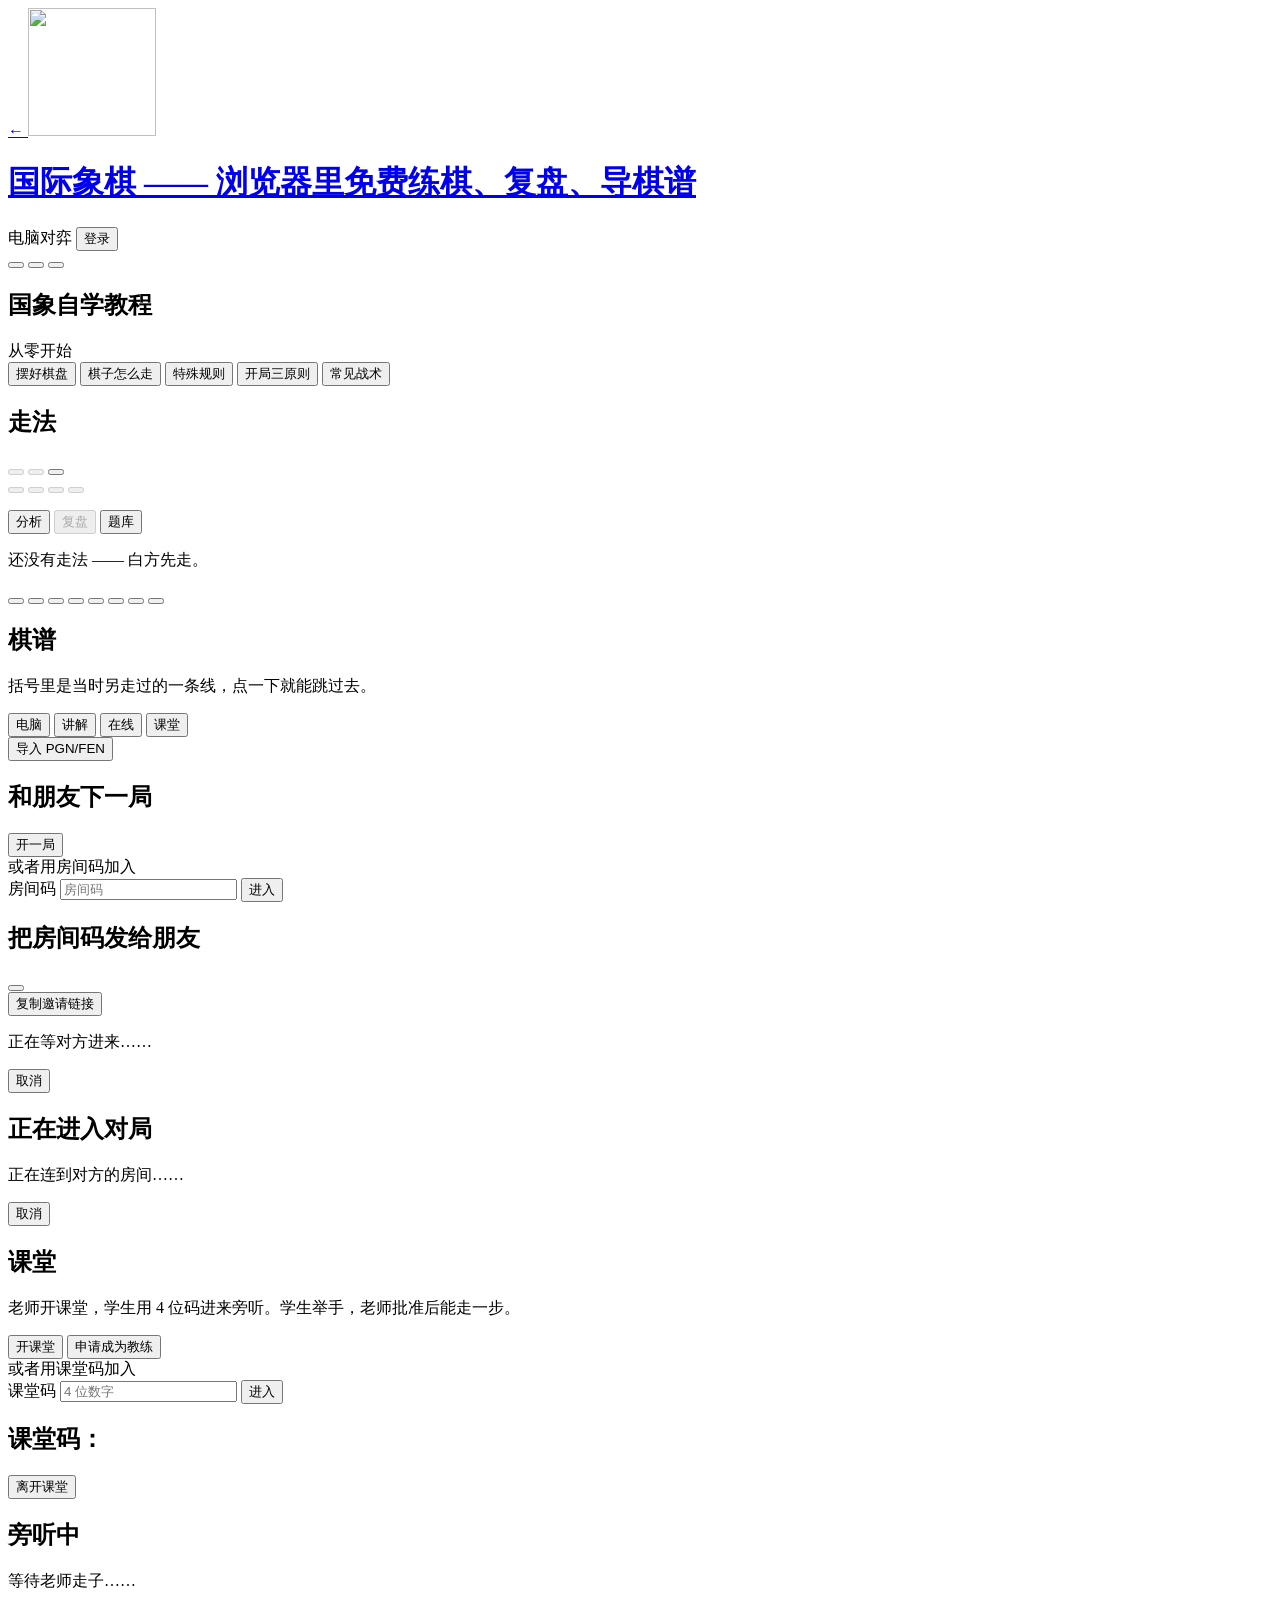
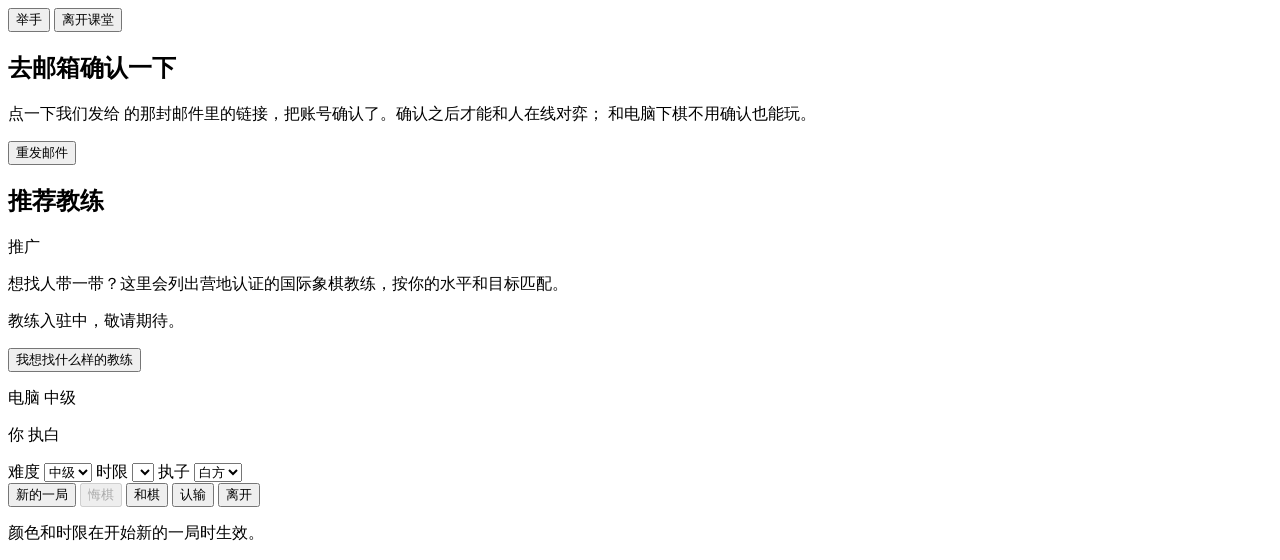
==== commit 3dc8feef: "Chess: a self-study tutorial, a coach's tactics column, and draws The tutorial is the one part of th" ====
--- a/src/chess/index.html
+++ b/src/chess/index.html
@@ -113,6 +113,26 @@
 
       <main class="layout">
         <aside class="sidebar sidebar-left">
+          <!-- 左边这一栏永远先是自学教程（人人可看），题库打开时把教程和题库并成一列，
+               走法回到右边单独一列 —— 题目列表放在走法框左侧，教练一眼能挑题。 -->
+          <div class="learn-panes">
+            <section class="card learn-card" id="learn-card" aria-label="国象自学教程">
+              <div class="card-head">
+                <h2 class="card-title">国象自学教程</h2>
+                <span class="learn-tag">从零开始</span>
+              </div>
+              <div class="learn-topics">
+                <button type="button" class="learn-topic" data-learn-topic="setup">摆好棋盘</button>
+                <button type="button" class="learn-topic" data-learn-topic="pieces">棋子怎么走</button>
+                <button type="button" class="learn-topic" data-learn-topic="rules">特殊规则</button>
+                <button type="button" class="learn-topic" data-learn-topic="opening">开局三原则</button>
+                <button type="button" class="learn-topic" data-learn-topic="tactics">常见战术</button>
+              </div>
+            </section>
+            <section class="card tactics-card hidden" id="tactics-card" aria-label="题库练习">
+              <div id="tactics-panel-container"></div>
+            </section>
+          </div>
           <section class="card moves-card" id="moves-card">
             <div class="card-head">
               <h2 class="card-title">走法</h2>
@@ -165,9 +185,6 @@
               </div>
               <ol class="eval-lines" id="eval-lines"></ol>
               <p class="eval-note" id="eval-note"></p>
-            </section>
-            <section class="tactics-section hidden" id="tactics-panel-section" aria-label="题库练习">
-              <div id="tactics-panel-container"></div>
             </section>
           </section>
         </aside>
@@ -447,6 +464,9 @@
               <button class="btn btn-ghost" id="undo-btn" type="button" disabled>
                 <i data-lucide="undo-2"></i>悔棋
               </button>
+              <button class="btn btn-ghost hidden" id="draw-btn" type="button">
+                <i data-lucide="handshake"></i>和棋
+              </button>
               <button class="btn btn-ghost btn-danger hidden" id="resign-btn" type="button">
                 <i data-lucide="flag"></i>认输
               </button>
@@ -494,6 +514,17 @@
       <div class="dialog-buttons">
         <button class="btn btn-danger-solid" id="confirm-yes" type="button"></button>
         <button class="btn btn-ghost" id="confirm-no" type="button" autofocus>取消</button>
+      </div>
+    </dialog>
+
+    <!-- 对方的提和。Esc 关不掉（见 main.js 的 cancel 处理）：关掉等于既不接受
+         也不拒绝，而服务器那条提和还挂着，下一次轮询又把它摆回来。 -->
+    <dialog class="dialog" id="draw-offer-dialog" aria-labelledby="draw-offer-title" aria-describedby="draw-offer-sub">
+      <h2 class="dialog-title" id="draw-offer-title">对方提议和棋</h2>
+      <p class="dialog-sub" id="draw-offer-sub">接受就握手言和；拒绝就接着下。</p>
+      <div class="dialog-buttons">
+        <button class="btn btn-primary" id="draw-accept-btn" type="button">接受和棋</button>
+        <button class="btn btn-ghost" id="draw-reject-btn" type="button" autofocus>拒绝</button>
       </div>
     </dialog>
 
@@ -690,6 +721,19 @@
       </div>
     </dialog>
 
+    <!-- 自学教程的正文由 src/ui/learnPanel.js 按 game/learnContent.js 填进来：
+         教程对所有人开放，不经过教练资格那一道门。 -->
+    <dialog class="dialog learn-dialog" id="learn-dialog" aria-labelledby="learn-dialog-title">
+      <p class="learn-step" id="learn-dialog-step"></p>
+      <h2 class="dialog-title" id="learn-dialog-title"></h2>
+      <div class="learn-body" id="learn-dialog-body"></div>
+      <div class="dialog-buttons">
+        <button class="btn btn-ghost" id="learn-prev-btn" type="button">上一节</button>
+        <button class="btn btn-ghost" id="learn-close-btn" type="button">关闭</button>
+        <button class="btn btn-primary" id="learn-next-btn" type="button">下一节</button>
+      </div>
+    </dialog>
+
     <script type="module" src="/src/main.js"></script>
   </body>
 </html>
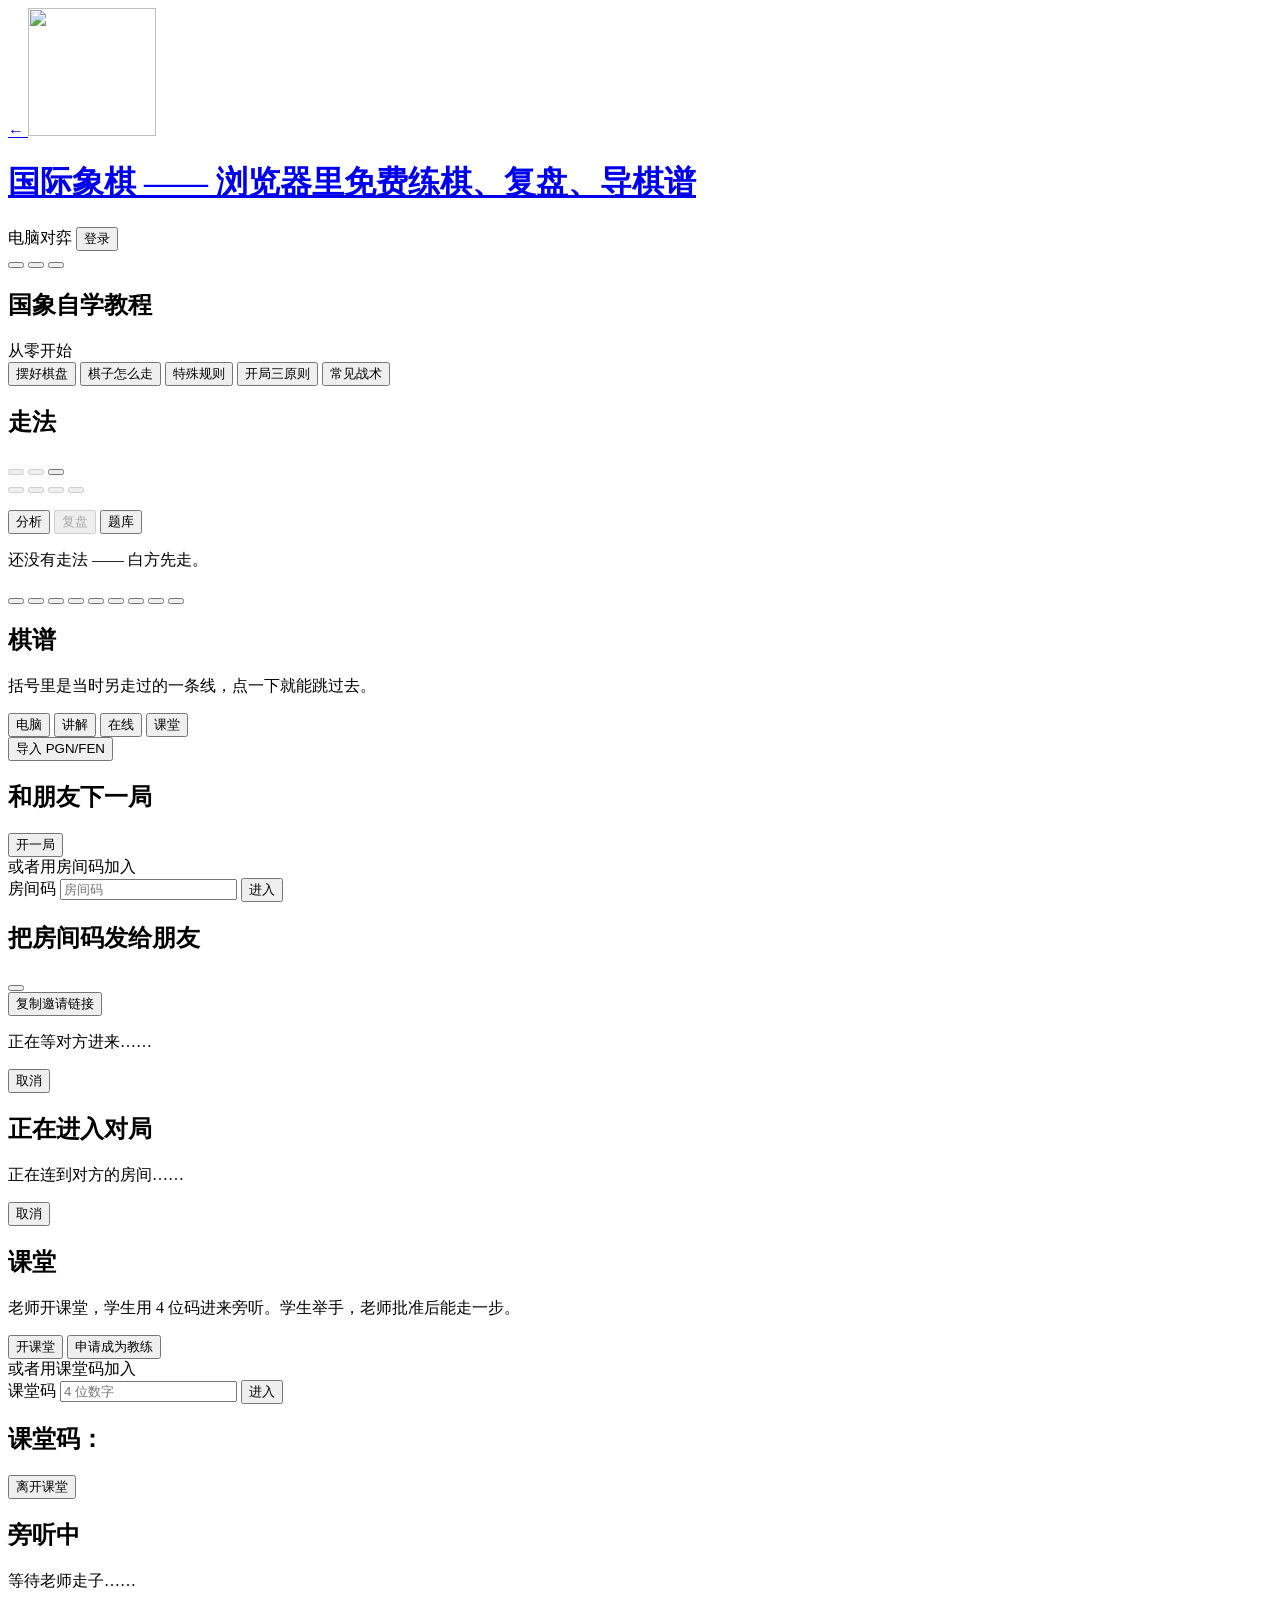
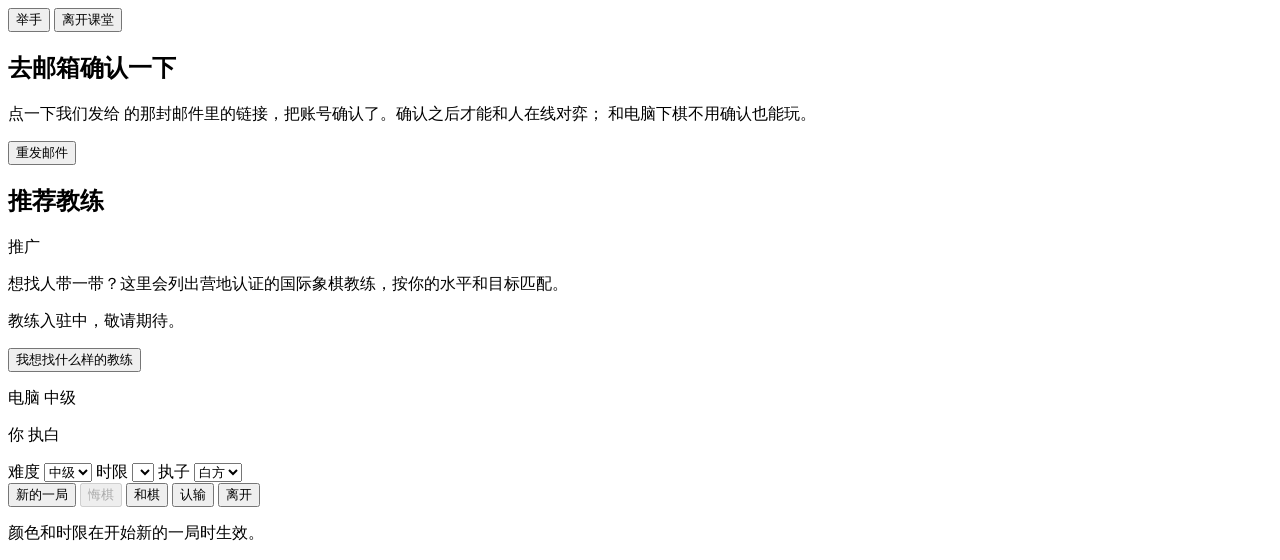
==== commit 7084942d: "Chess: the 讲解 board can turn around A board with both colours at one device had a fixed viewpoint: w" ====
--- a/src/chess/index.html
+++ b/src/chess/index.html
@@ -193,7 +193,7 @@
           <div class="board-frame">
             <div id="board" class="board" role="grid" aria-label="国际象棋棋盘"></div>
           </div>
-          <div class="annotation-toolbar" id="annotation-toolbar" role="toolbar" aria-label="画笔工具">
+          <div class="annotation-toolbar" id="annotation-toolbar" role="toolbar" aria-label="棋盘工具">
             <button type="button" data-tool="square" aria-pressed="false" title="格子高亮：点击格子添加/移除高亮">
               <i data-lucide="square"></i>
             </button>
@@ -202,6 +202,11 @@
             </button>
             <button type="button" data-tool="erase" aria-pressed="false" title="擦除：点击格子或箭头擦除">
               <i data-lucide="eraser"></i>
+            </button>
+            <!-- 翻转是看棋的事，不是画笔，但挨着画笔放最顺手；只在讲解模式里出现
+                 （见 updateModeUi），跟着工具那一组走，窄屏也不会多占一行。 -->
+            <button type="button" id="flip-board-btn" class="hidden" title="翻转棋盘" aria-label="翻转棋盘">
+              <i data-lucide="flip-vertical-2"></i>
             </button>
             <span class="separator"></span>
             <button type="button" class="color-swatch" data-color="yellow" aria-pressed="true" aria-label="黄色（当前选中）" title="黄色"></button>
@@ -580,6 +585,7 @@
         </label>
         <p class="account-hint">至少 8 位。我们会发一封邮件确认这个地址 —— 现在就能开始下棋。</p>
         <p class="online-error" id="signup-error" role="alert" hidden></p>
+        <p class="account-note" id="signup-note" hidden></p>
         <button class="btn btn-primary btn-block" id="signup-btn" type="submit">注册</button>
       </form>
 
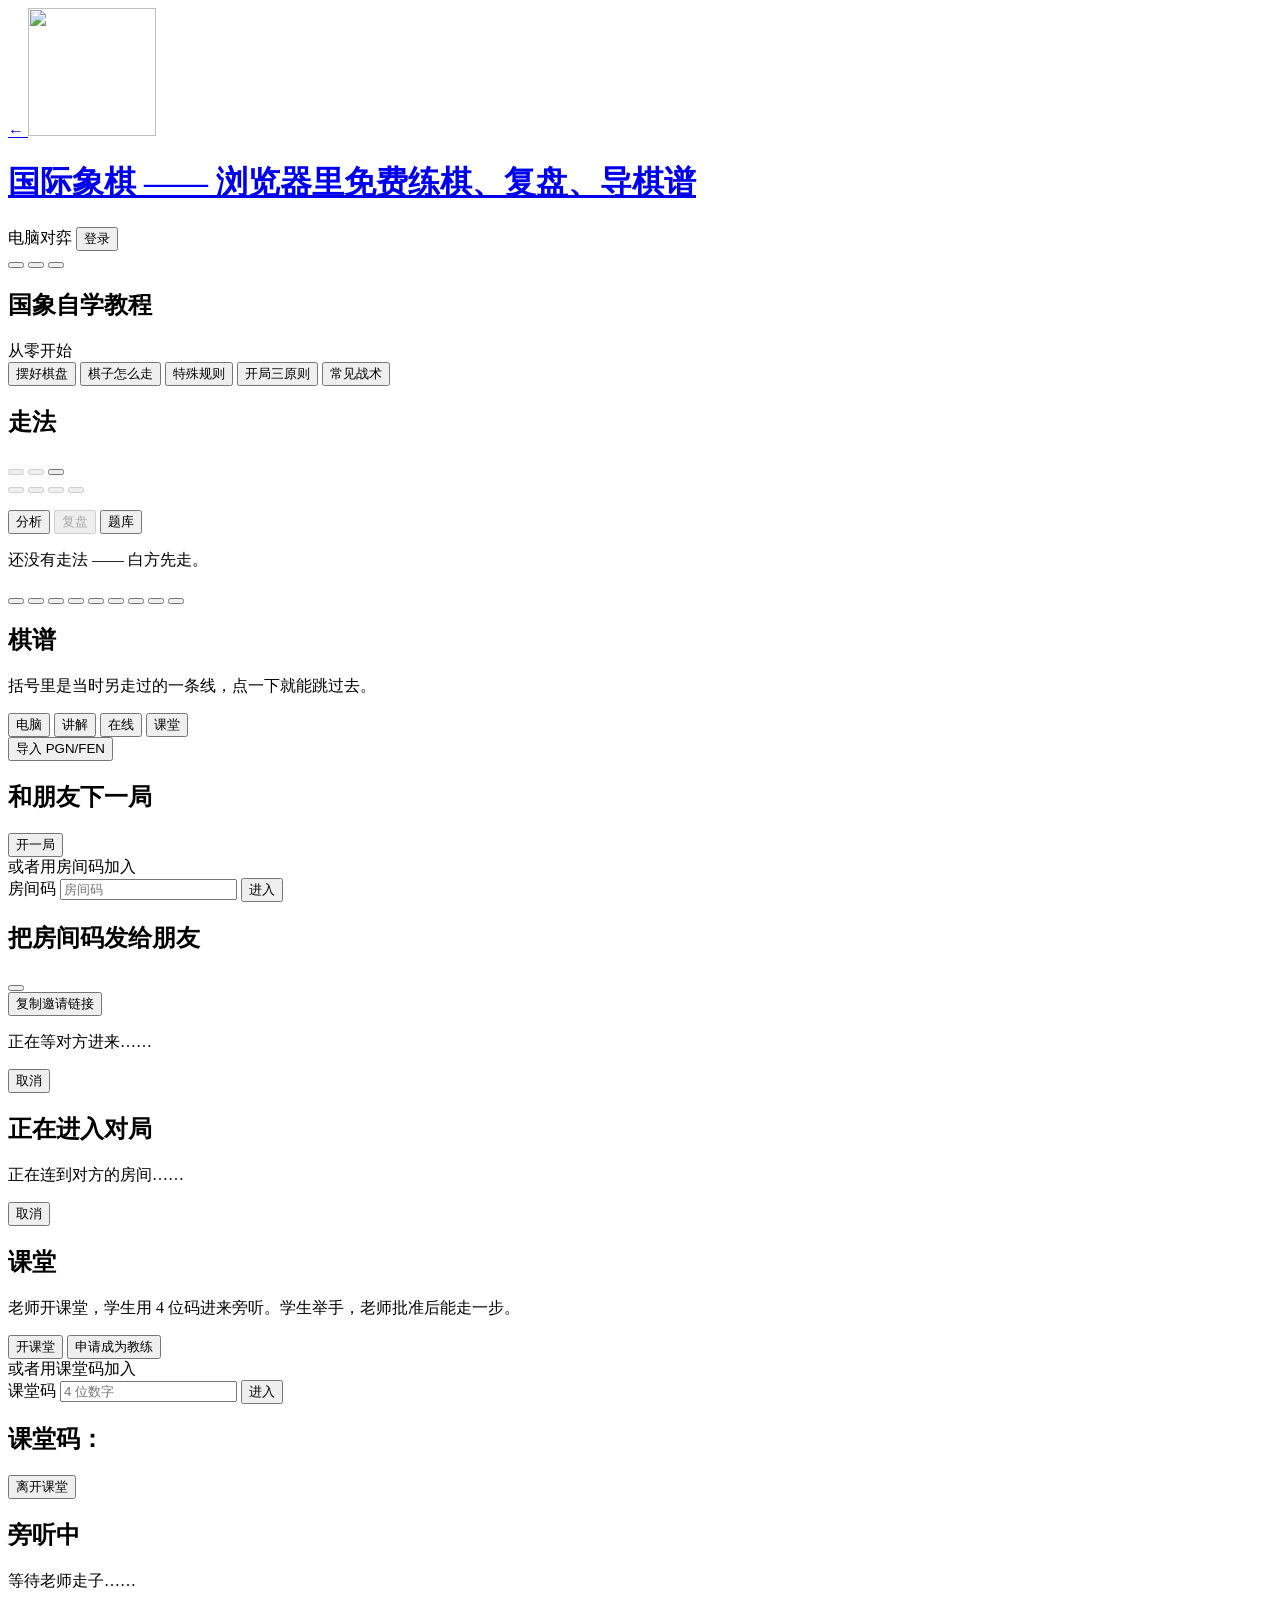
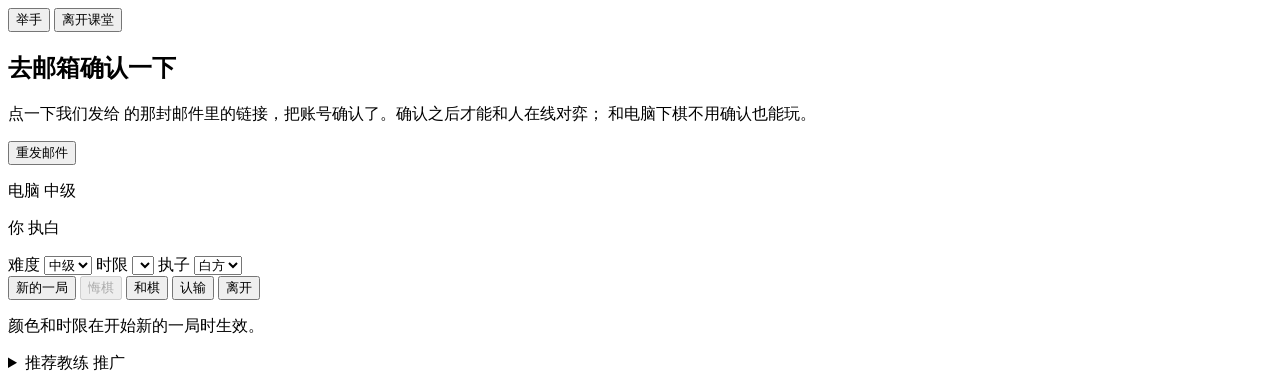
==== commit ac8fa8d2: "Chess: coach profiles, certificates, and a collapsible directory" ====
--- a/src/chess/index.html
+++ b/src/chess/index.html
@@ -376,28 +376,6 @@
             <p class="online-error" id="verify-error" role="alert" hidden></p>
           </section>
 
-          <!-- 推荐教练：附加位（不是功能），等营地老师入驻后再填真实内容。 -->
-          <section class="card coach-card" id="coach-card" aria-labelledby="coach-title">
-            <div class="coach-head">
-              <h2 class="card-title" id="coach-title">
-                <i data-lucide="megaphone" class="coach-icon"></i>推荐教练
-              </h2>
-              <span class="coach-tag">推广</span>
-            </div>
-            <p class="coach-note">
-              想找人带一带？这里会列出营地认证的国际象棋教练，按你的水平和目标匹配。
-            </p>
-            <p class="coach-coming-soon">教练入驻中，敬请期待。</p>
-
-            <!-- 先把"你想要什么样的"收下来：教练入驻那天才有东西可匹配，
-                 而这件事现在就能做，不必等老师。 -->
-            <button class="btn btn-ghost btn-block coach-pref-btn" id="coach-pref-btn" type="button"
-                    aria-haspopup="dialog" aria-controls="coach-pref-dialog">
-              <i data-lucide="target"></i><span class="coach-pref-btn-label">我想找什么样的教练</span>
-            </button>
-            <p class="coach-pref-state hidden" id="coach-pref-state"></p>
-          </section>
-
           <section class="card player-card" id="card-top">
             <span class="player-icon">
               <i data-lucide="cpu" class="icon-cpu"></i>
@@ -481,6 +459,43 @@
             </div>
             <p class="controls-hint" id="controls-hint">颜色和时限在开始新的一局时生效。</p>
           </section>
+
+          <!-- 默认收起，名录变长也不会把上面的下棋功能键推远。 -->
+          <details class="card coach-card" id="coach-card">
+            <summary class="coach-head" id="coach-title" aria-label="推荐教练">
+              <span class="coach-title">
+                <i data-lucide="megaphone" class="coach-icon" aria-hidden="true"></i>推荐教练
+              </span>
+              <span class="coach-summary-meta">
+                <span class="coach-tag">推广</span>
+                <i data-lucide="chevron-down" class="coach-chevron" aria-hidden="true"></i>
+              </span>
+            </summary>
+            <div class="coach-card-body">
+              <p class="coach-note">
+                想找人带一带？这里列出营地认证的国际象棋教练，按你填的水平和目标排序。
+              </p>
+
+              <div class="coach-list" id="coach-list" hidden></div>
+              <p class="coach-coming-soon" id="coach-empty">教练入驻中，敬请期待。</p>
+              <p class="coach-state" id="coach-state" role="status" hidden></p>
+
+              <button class="btn btn-ghost btn-block coach-pref-btn" id="coach-pref-btn" type="button"
+                      aria-haspopup="dialog" aria-controls="coach-pref-dialog">
+                <i data-lucide="target"></i><span class="coach-pref-btn-label">我想找什么样的教练</span>
+              </button>
+              <p class="coach-pref-state hidden" id="coach-pref-state"></p>
+
+              <button class="btn btn-ghost btn-block coach-pref-btn" id="coach-profile-btn" type="button" hidden
+                      aria-haspopup="dialog" aria-controls="coach-profile-dialog">
+                <i data-lucide="badge-check"></i><span class="coach-profile-btn-label">填我的教练资料</span>
+              </button>
+
+              <button class="btn btn-ghost btn-block coach-pref-btn" id="coach-refresh-btn" type="button" hidden>
+                <i data-lucide="rotate-cw"></i><span>刷新名录</span>
+              </button>
+            </div>
+          </details>
         </aside>
       </main>
     </div>
@@ -695,6 +710,167 @@
       </div>
     </dialog>
 
+    <!-- 教练名录上某一位的主页。谁都能看（chess_coach_directory.php / chess_coach_get.php
+         是公开端点），内容全部由 src/ui/coachDirectory.js 按服务端回的那一行填。
+         这里没有邮箱、也没有申请时写给管理员看的那段：名录行里就没有那两样。 -->
+    <dialog class="dialog coach-pref-dialog coach-home-dialog" id="coach-home-dialog"
+            aria-labelledby="coach-home-name">
+      <div class="coach-home-head">
+        <span class="coach-avatar big" id="coach-home-avatar"></span>
+        <div class="coach-home-id">
+          <h2 class="dialog-title" id="coach-home-name"></h2>
+          <p class="coach-home-badges" id="coach-home-badges" hidden></p>
+        </div>
+      </div>
+
+      <p class="coach-home-tagline" id="coach-home-tagline" hidden></p>
+      <div class="coach-home-rows" id="coach-home-rows" hidden></div>
+      <p class="coach-home-label" id="coach-home-honors-label" hidden></p>
+      <p class="coach-home-honors" id="coach-home-honors" hidden></p>
+      <p class="coach-home-label" id="coach-home-certificates-label" hidden></p>
+      <div class="coach-home-photos" id="coach-home-certificates" hidden></div>
+      <div class="coach-home-photos" id="coach-home-photos" hidden></div>
+      <p class="coach-home-state" id="coach-home-state" role="status" hidden></p>
+
+      <p class="pref-privacy">
+        名录上不写邮箱。想约课就请教练在【课堂】里给你发一个课堂码，不用离开这个网站。
+      </p>
+
+      <div class="dialog-buttons">
+        <button class="btn btn-ghost" id="coach-home-close-btn" type="button">关闭</button>
+        <button class="btn btn-primary" id="coach-home-edit-btn" type="button" hidden
+                aria-haspopup="dialog" aria-controls="coach-profile-dialog">改我的资料</button>
+      </div>
+    </dialog>
+
+    <!-- 教练自己那份公开资料。多选那四组的控件、各组标题和"选几项"那句都由
+         src/ui/coachProfile.js 按 src/game/coachProfile.js 那张表生成，这里只留容器；
+         图片那三栏是即时写（上传即生效、移除即生效），文字那几栏按【保存】整份覆盖。 -->
+    <dialog class="dialog coach-pref-dialog coach-profile-dialog" id="coach-profile-dialog"
+            aria-labelledby="coach-profile-title">
+      <h2 class="dialog-title" id="coach-profile-title">我的教练资料</h2>
+      <p class="dialog-sub">
+        这些会印在名录和你的主页上。每一项都可以留空 —— 资料不是入驻资格，
+        资格看的是那份申请；填得全只是让人更容易找到你。
+      </p>
+
+      <div class="field pref-group" id="cp-title-group">
+        <span class="field-label" id="cp-title-legend"></span>
+        <span class="cp-select-box" id="cp-title-box"></span>
+      </div>
+
+      <div class="coach-numbers">
+        <label class="field pref-group" id="cp-elo-group">
+          <span class="field-label" id="cp-elo-legend"></span>
+          <input type="text" id="cp-elo" inputmode="numeric" maxlength="4" autocomplete="off"
+                 placeholder="没有就空着">
+        </label>
+        <label class="field pref-group" id="cp-years-group">
+          <span class="field-label" id="cp-years-legend"></span>
+          <input type="text" id="cp-years" inputmode="numeric" maxlength="2" autocomplete="off"
+                 placeholder="刚起步填 0">
+        </label>
+      </div>
+
+      <label class="field pref-group" id="cp-tagline-group">
+        <span class="field-label pref-note-head">
+          <span id="cp-tagline-legend"></span>
+          <span class="pref-counter" id="cp-tagline-count"></span>
+        </span>
+        <!-- maxlength 比真上限留出余量：卡在硬上限上，人只会觉得"打字打不上去"，
+             看不到自己超了；计数变红再说清一次更好懂。 -->
+        <input type="text" id="cp-tagline" maxlength="120" autocomplete="off"
+               placeholder="一句话说明你怎么带学生">
+      </label>
+
+      <label class="field pref-group pref-note-block" id="cp-honors-group">
+        <span class="field-label pref-note-head">
+          <span id="cp-honors-legend"></span>
+          <span class="pref-counter" id="cp-honors-count"></span>
+        </span>
+        <textarea class="pref-note" id="cp-honors" rows="4" maxlength="380"
+                  placeholder="带出过什么成绩、教龄里的例子……写你愿意公开的那部分"></textarea>
+      </label>
+
+      <fieldset class="pref-group" id="cp-levels-group">
+        <legend class="pref-legend" id="cp-levels-legend"></legend>
+        <div class="pref-choices" id="cp-levels-choices"></div>
+      </fieldset>
+
+      <fieldset class="pref-group" id="cp-goals-group">
+        <legend class="pref-legend" id="cp-goals-legend"></legend>
+        <div class="pref-choices" id="cp-goals-choices"></div>
+      </fieldset>
+
+      <fieldset class="pref-group" id="cp-formats-group">
+        <legend class="pref-legend" id="cp-formats-legend"></legend>
+        <div class="pref-choices" id="cp-formats-choices"></div>
+      </fieldset>
+
+      <fieldset class="pref-group" id="cp-slots-group">
+        <legend class="pref-legend" id="cp-slots-legend"></legend>
+        <div class="pref-choices" id="cp-slots-choices"></div>
+      </fieldset>
+
+      <div class="field pref-group" id="cp-language-group">
+        <span class="field-label" id="cp-language-legend"></span>
+        <span class="cp-select-box" id="cp-language-box"></span>
+      </div>
+
+      <div class="field pref-group" id="cp-timezone-group">
+        <span class="field-label" id="cp-timezone-legend"></span>
+        <span class="cp-select-box" id="cp-timezone-box"></span>
+      </div>
+
+      <div class="pref-group coach-photo-group" id="cp-avatar-group">
+        <p class="pref-legend">
+          <span class="pref-legend-text" id="cp-avatar-legend"></span>
+          <span class="pref-hint">传上去就生效</span>
+        </p>
+        <div class="coach-avatar-box" id="cp-avatar-box"></div>
+        <label class="coach-file">
+          <input type="file" id="cp-avatar-file" accept="image/png,image/jpeg,image/webp">
+          <span>换头像</span>
+        </label>
+      </div>
+
+      <div class="pref-group coach-photo-group" id="cp-photos-group">
+        <p class="pref-legend">
+          <span class="pref-legend-text" id="cp-photos-legend"></span>
+          <span class="pref-hint" id="cp-photo-hint"></span>
+        </p>
+        <div class="coach-photos" id="cp-photos-box"></div>
+        <label class="coach-file" id="cp-photo-add">
+          <input type="file" id="cp-photo-file" accept="image/png,image/jpeg,image/webp">
+          <span>添加照片</span>
+        </label>
+      </div>
+
+      <div class="pref-group coach-photo-group" id="cp-certificates-group">
+        <p class="pref-legend">
+          <span class="pref-legend-text" id="cp-certificates-legend"></span>
+          <span class="pref-hint" id="cp-certificate-hint"></span>
+        </p>
+        <div class="coach-photos" id="cp-certificates-box"></div>
+        <label class="coach-file" id="cp-certificate-add">
+          <input type="file" id="cp-certificate-file" accept="image/png,image/jpeg,image/webp">
+          <span>添加证书图片</span>
+        </label>
+      </div>
+
+      <p class="pref-privacy">
+        这里只写你愿意公开的东西：邮箱、申请时写给管理员的那段经历，都不会出现在名录或主页上。
+        照片和证书都会公开，别放身份证件或不想让别人看到的个人信息。
+      </p>
+
+      <p class="online-error" id="coach-profile-error" role="alert" hidden></p>
+
+      <div class="dialog-buttons">
+        <button class="btn btn-ghost" id="coach-profile-close-btn" type="button">关闭</button>
+        <button class="btn btn-primary" id="coach-profile-save-btn" type="button">保存</button>
+      </div>
+    </dialog>
+
     <!-- 教练申请。只有一段话，所以这张框是写死的，不像偏好面板那样由数据生成。
          每一态的措辞在 src/game/coachApp.js，填框和提交在 src/ui/coachApp.js。
          宽度和 coach-pref-dialog 共用一档样式，避免两种框并排看着不像一处。 -->
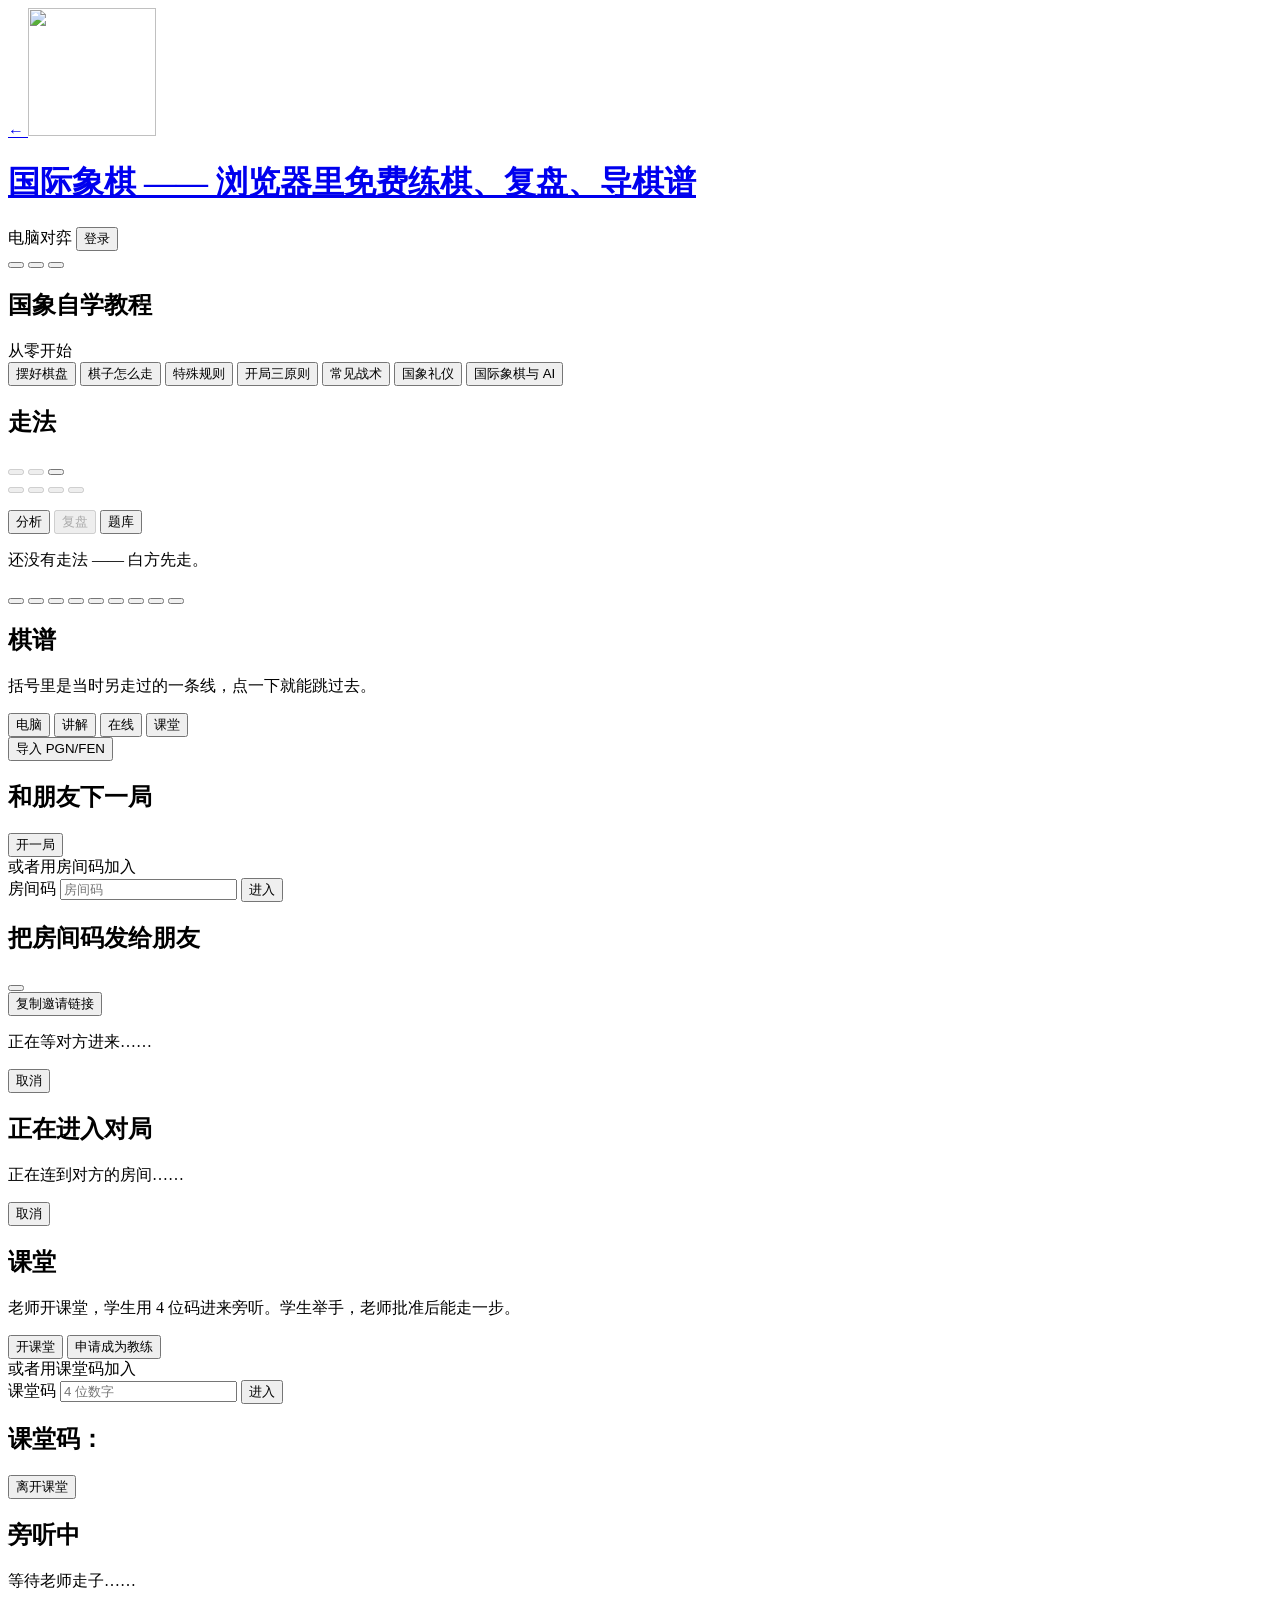
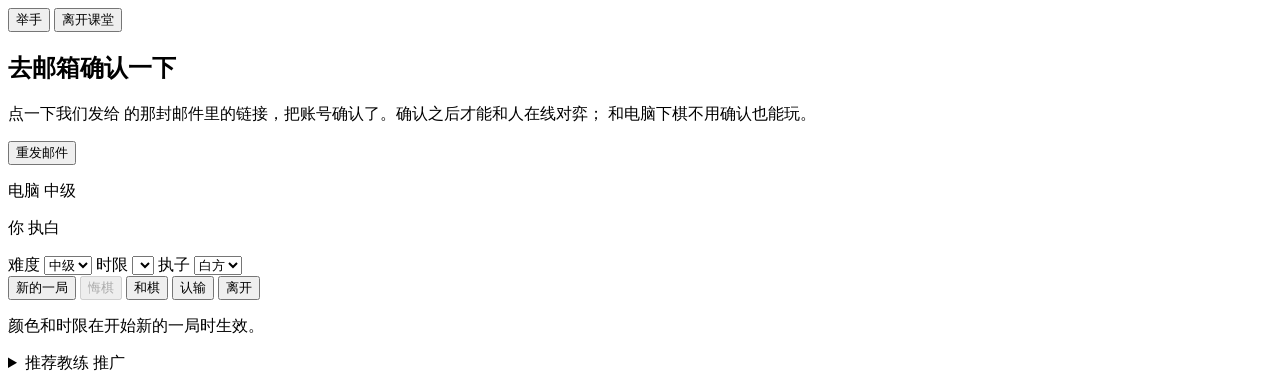
==== commit 0d4c1061: "Chess: expand self-study lessons and interactive quizzes" ====
--- a/src/chess/index.html
+++ b/src/chess/index.html
@@ -127,6 +127,8 @@
                 <button type="button" class="learn-topic" data-learn-topic="rules">特殊规则</button>
                 <button type="button" class="learn-topic" data-learn-topic="opening">开局三原则</button>
                 <button type="button" class="learn-topic" data-learn-topic="tactics">常见战术</button>
+                <button type="button" class="learn-topic" data-learn-topic="etiquette">国象礼仪</button>
+                <button type="button" class="learn-topic" data-learn-topic="ai">国际象棋与 AI</button>
               </div>
             </section>
             <section class="card tactics-card hidden" id="tactics-card" aria-label="题库练习">
